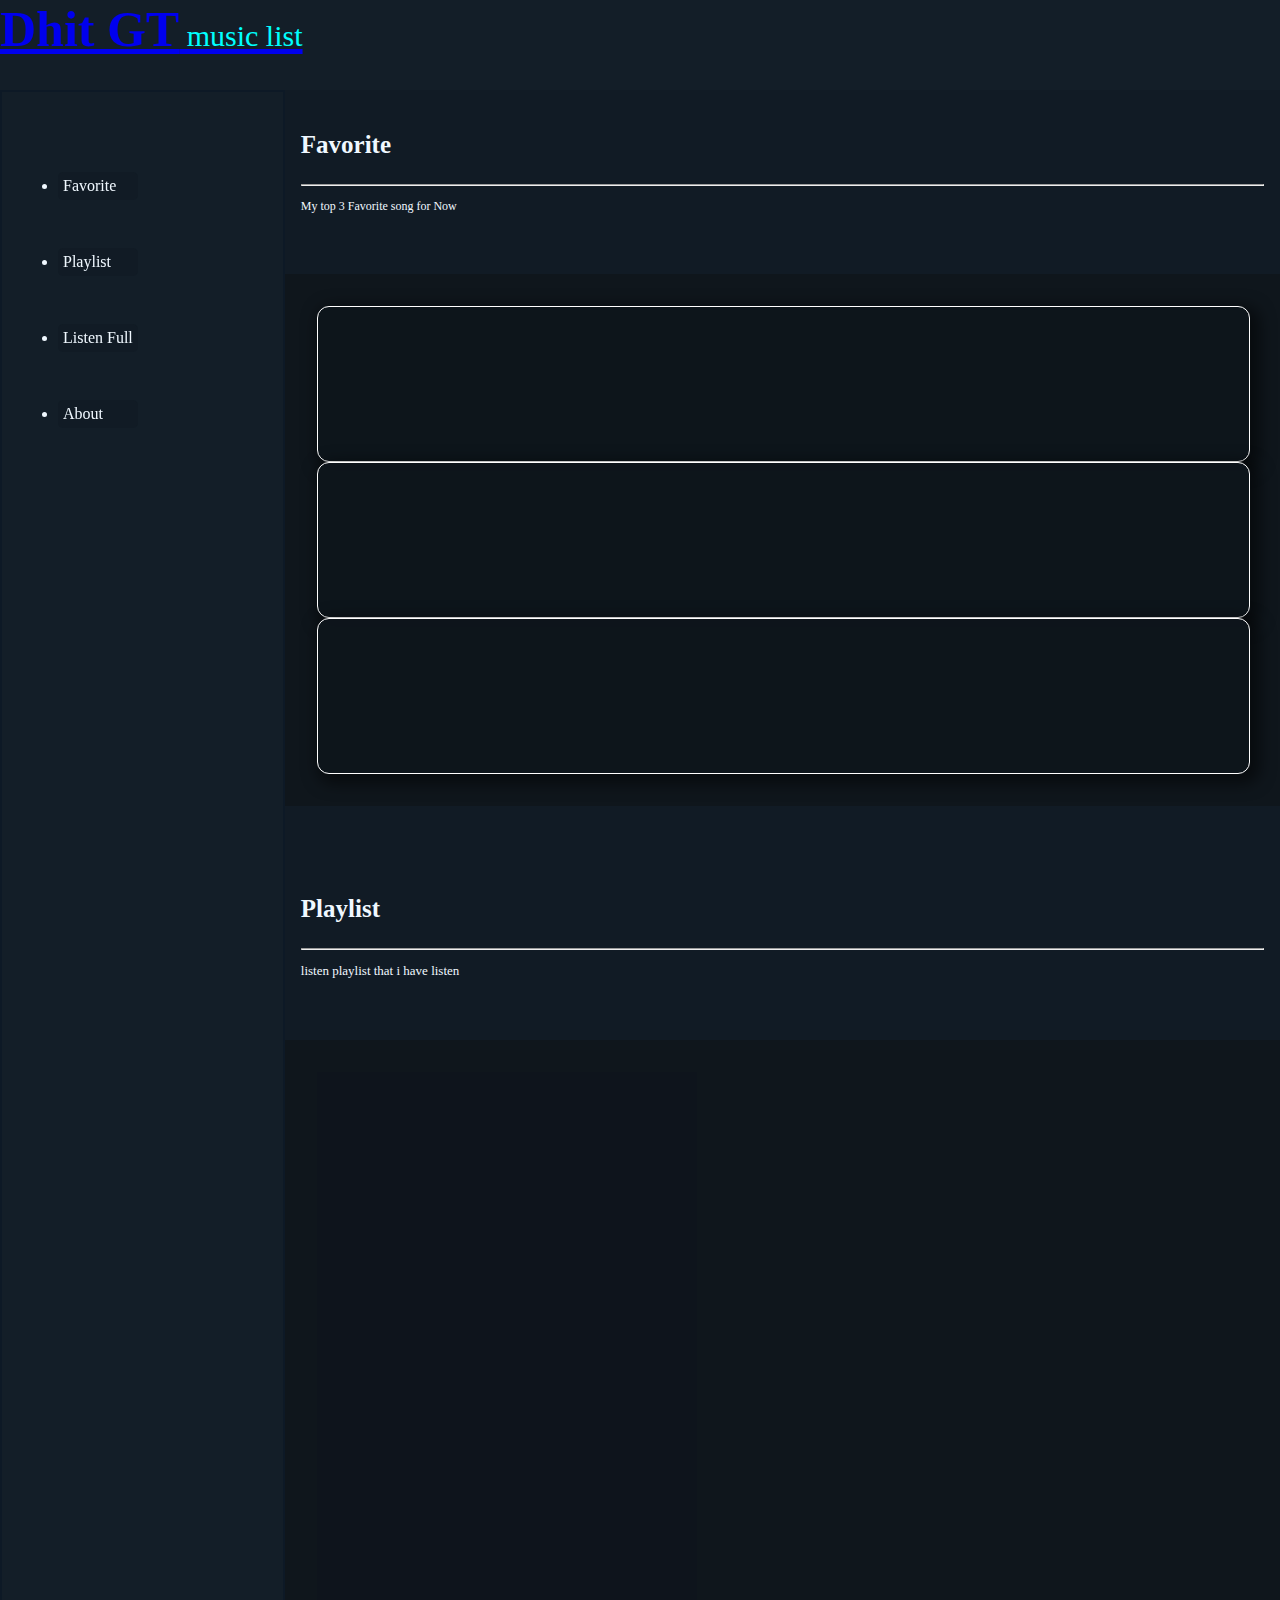
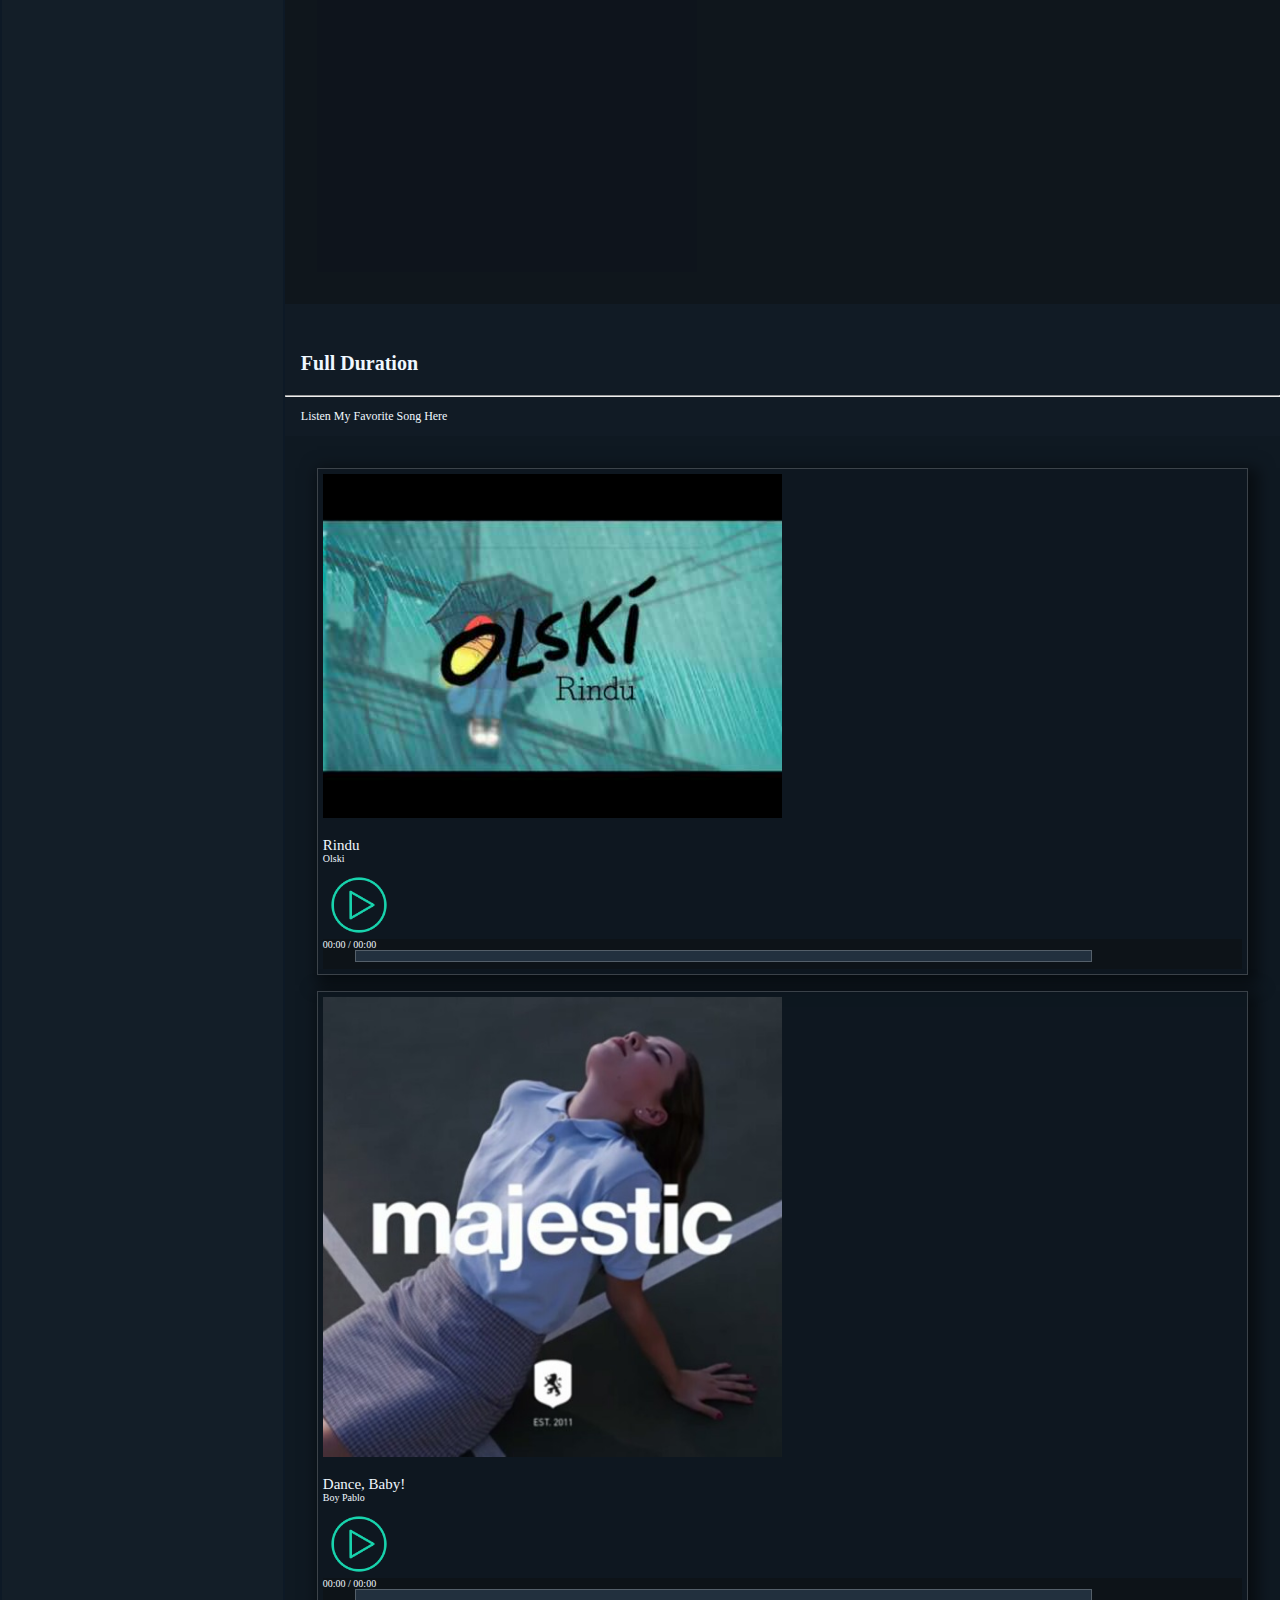
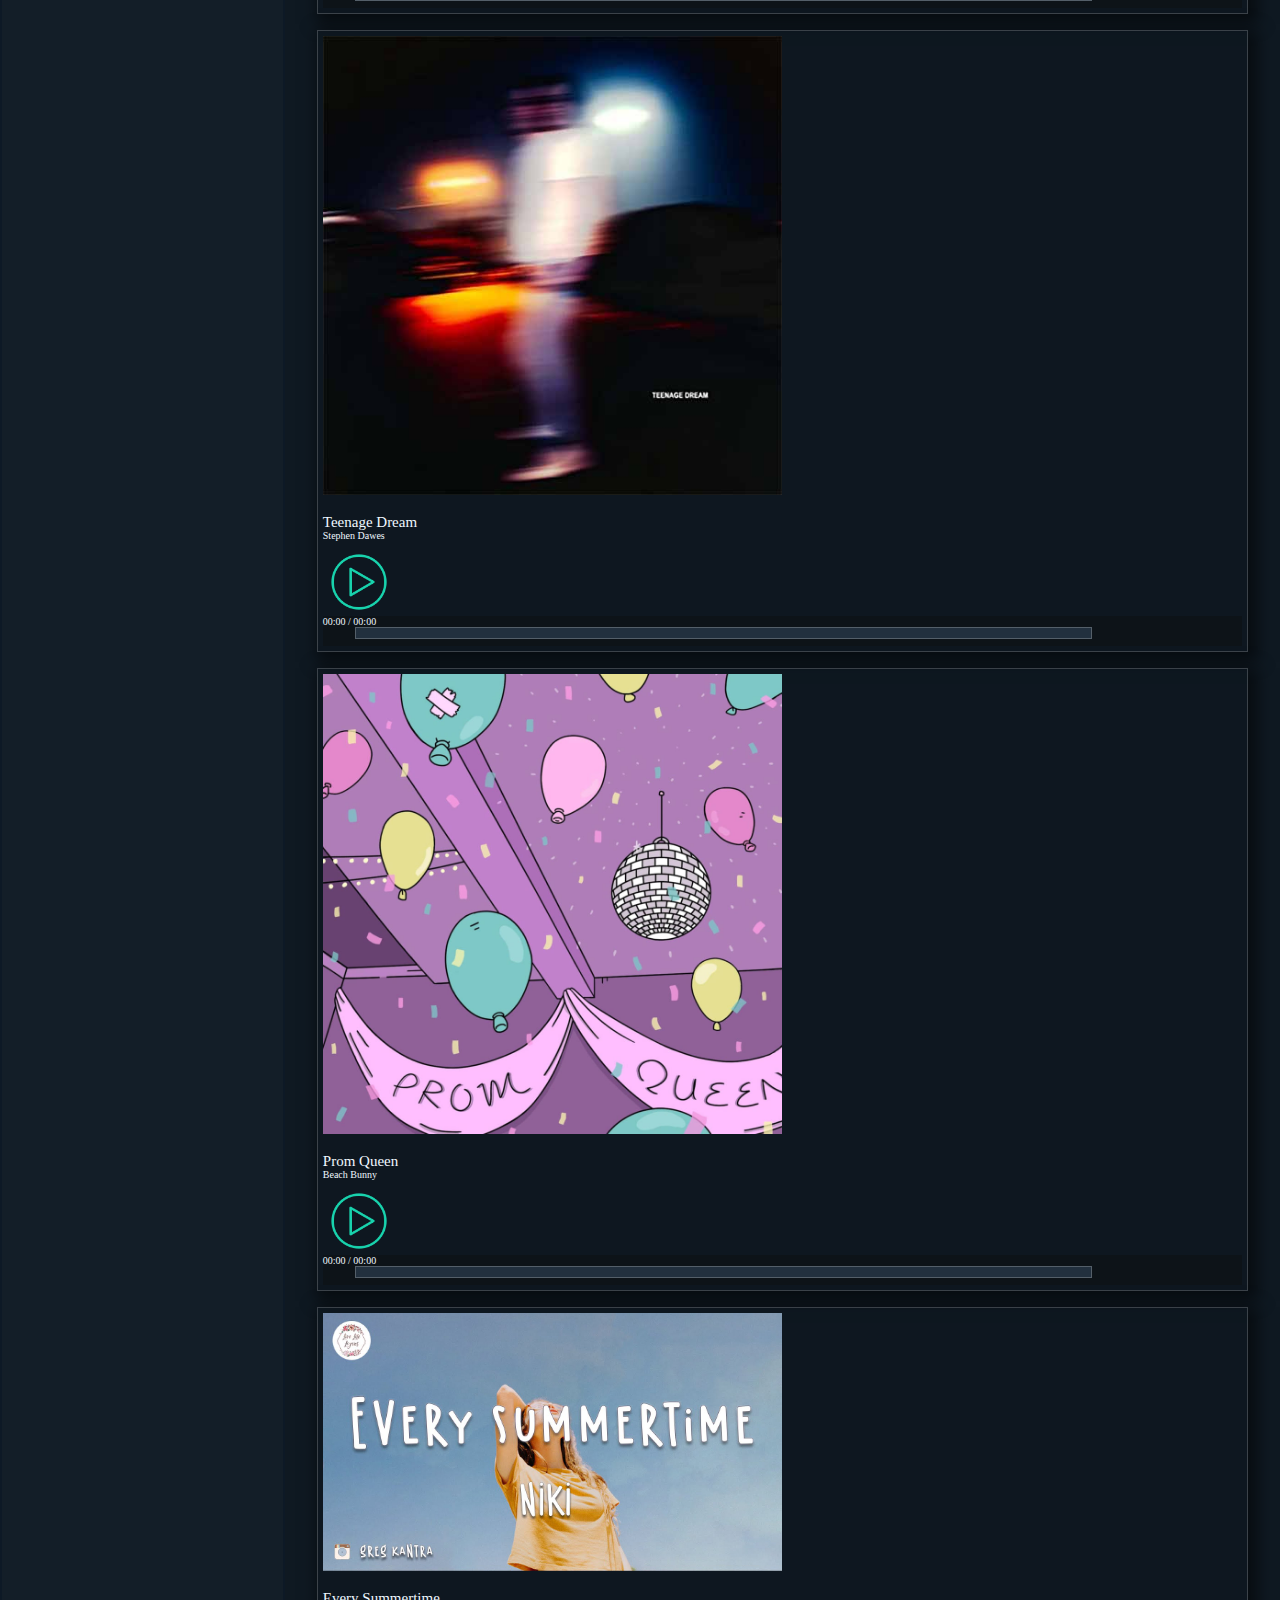
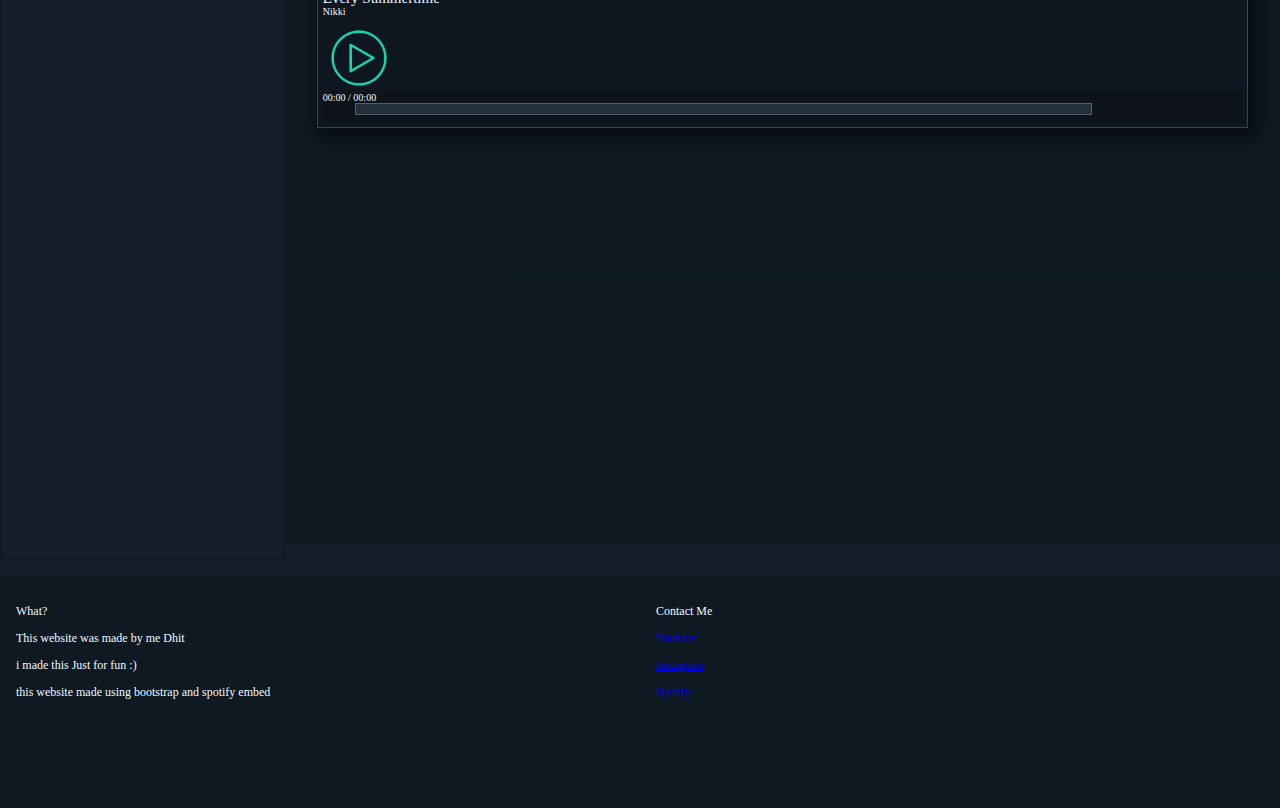
==== index.html @ 3ea166a2 "Add files via upload" ====
<!DOCTYPE html>
<html lang="en">

<head>
    <meta charset="UTF-8">
    <meta http-equiv="X-UA-Compatible" content="IE=edge">
    <meta name="viewport" content="width=device-width, initial-scale=1.0">
    <title>DhitGT-Music List</title>
    <link href="https://cdn.jsdelivr.net/npm/bootstrap@5.2.3/dist/css/bootstrap.min.css" rel="stylesheet"
        integrity="sha384-rbsA2VBKQhggwzxH7pPCaAqO46MgnOM80zW1RWuH61DGLwZJEdK2Kadq2F9CUG65" crossorigin="anonymous">
    <link rel="stylesheet" href="style.css">
</head>

<body>
    <!--navbar-->
    <div class="container-fluid">
        <nav class="navbar navbar-dark bg-transparent">
            <div class="container ">
                <a class="navbar-brand" href="#"><b>Dhit GT</b><span> music list</span></a>
            </div>
        </nav>
    </div>
    <!--navbar-->
    <div class="container">
        <div class="content">
            <!--Side-->

            <div class="card card-side overflow-hidden">
                <ul>
                    <li><a href="#home">Favorite</a></li>
                    <li><a href="#playlist">Playlist</a></li>
                    <li><a href="#listen">Listen Full</a></li>
                    <li><a href="#about">About</a></li>
                </ul>
            </div>
            <!--Side-->
            <!--Main content-->
            <section id="home"></section>
            <div class="card card-body">
                <div class="header-card">
                    <p><b>Favorite</b></p>
                    <hr>
                    <p style="font-size: 12px;">My top 3 Favorite song for Now</p>
                </div>
                <div class="fav card">
                    <div class="content-card d-flex">
                        <div class="row gy-5 gx-5 row-cols-md-2 row-cols-lg-3">
                            <div class="col-4">
                                <div class="fav-card-content card">
                                    <!-- <div class="cardText d-flex">
                                        <p>Judul Lagu</p>
                                        <img src="listen.png" width="45px">
                                        
                                    </div> -->
                                    <iframe style="border-radius:12px" src="https://open.spotify.com/embed/track/751srcHf5tUqcEa9pRCQwP?utm_source=generator" width="100%" height="352" frameBorder="0" allowfullscreen="" allow="autoplay; clipboard-write; encrypted-media; fullscreen; picture-in-picture" loading="lazy"></iframe>
                                </div>
                            </div>
                            <div class="col-4">
                                <div class="fav-card-content card">
                                    <!-- <div class="cardText d-flex">
                                        <p>Judul Lagu</p>
                                        <img src="listen.png" width="45px">
                                    </div> -->
                                    <iframe style="border-radius:12px" src="https://open.spotify.com/embed/track/5EV4bGHxVN0kHpcAFvgnTt?utm_source=generator" width="100%" height="152" frameBorder="0" allowfullscreen="" allow="autoplay; clipboard-write; encrypted-media; fullscreen; picture-in-picture" loading="lazy"></iframe>
                                </div>
                            </div>
                            <div class="col-4">
                                <div class="fav-card-content card">
                                    <!-- <div class="cardText d-flex">
                                        <p>Judul Lagu</p>
                                        <img src="listen.png" width="45px">
                                    </div> -->
                                    <iframe style="border-radius:12px" src="https://open.spotify.com/embed/track/7zxLkZbUxITHabPzGN8Xgc?utm_source=generator" width="100%" height="152" frameBorder="0" allowfullscreen="" allow="autoplay; clipboard-write; encrypted-media; fullscreen; picture-in-picture" loading="lazy"></iframe>
                                </div>
                                
                            </div>

                        </div>

                    </div>
                </div>
                <section id="playlist"></section>
                <div class="header-card">
                    <p><b>Playlist</b></p>
                    <hr>
                    <p style="font-size:13px ;">listen playlist that i have listen</p>
                </div>
                <div class="playlist card">
                    
                    <div class="content-card d-flex ">
                        <div class="row row-cols-4  gy-5 gx-5 row-cols-md-1 row-cols-lg-2 ">
                            <div class="col">
                                <div class="content-playlist-card card ">
                                    <iframe style="border-radius:12px" src="https://open.spotify.com/embed/playlist/37i9dQZF1DX2sUQwD7tbmL?utm_source=generator" width="100%" height="380" frameBorder="0" allowfullscreen="" allow="autoplay; clipboard-write; encrypted-media; fullscreen; picture-in-picture" loading="lazy"></iframe>
                                </div>
                            </div>
                            <div class="col">
                                <div class="content-playlist-card card ">
                                    <iframe style="border-radius:12px" src="https://open.spotify.com/embed/playlist/37i9dQZF1EQqkOPvHGajmW?utm_source=generator&theme=0" width="100%" height="380" frameBorder="0" allowfullscreen="" allow="autoplay; clipboard-write; encrypted-media; fullscreen; picture-in-picture" loading="lazy"></iframe>
                                </div>
                            </div>
                            <div class="col">
                                <div class="content-playlist-card card ">
                                    <iframe style="border-radius:12px" src="https://open.spotify.com/embed/playlist/37i9dQZF1EQncLwOalG3K7?utm_source=generator" width="100%" height="380" frameBorder="0" allowfullscreen="" allow="autoplay; clipboard-write; encrypted-media; fullscreen; picture-in-picture" loading="lazy"></iframe>
                                </div>
                            </div>
                            <div class="col">
                                <div class="content-playlist-card card ">
                                    <iframe style="border-radius:12px" src="https://open.spotify.com/embed/playlist/37i9dQZF1DWWY64wDtewQt?utm_source=generator" width="100%" height="380" frameBorder="0" allowfullscreen="" allow="autoplay; clipboard-write; encrypted-media; fullscreen; picture-in-picture" loading="lazy"></iframe>
                                </div> 
                            </div>
                            
                        </div>
                    </div>
                    <section id="listen"></section>
                </div>
                <p style="margin-left: 1rem; font-size: 20px;"><b>Full Duration</b></p>
                <hr>
                <p style="margin-left: 1rem; font-size: 12px;">Listen My Favorite Song Here</p>
                <div class="card music-card">
                    <div class="card music-card-content">
                        <div class="music-content-1 d-flex">
                            <div style="width: 50%; height: max-content; margin-right: 1rem;">
                                <img src="media/rinduimg.jpg" width="100%" alt="" style="margin-right:2rem ;">
                            </div>
                            <div class="d-flex"  style="width: 100%;">
                                <div class="d-block ">
                                    <p class="p1">Rindu</p>
                                    <p class="p2">Olski</p>
                                </div>
                                <button id="rindubtn" class="playbtn" onclick="Rindu()" on style=" margin-left: auto; background-color: rgba(255, 0, 0, 0); border: rgba(255, 255, 255, 0);">
                                    <img  class="rindubtn playbtn playbtn-img" src="media/playbtn.png" alt="">
                                </button>
                            </div>
                        </div>
                        <div class="music-content-2 d-flex">
                            <p id="timeline-rindu" style="font-size:10px ; margin-top: auto; margin-bottom: auto;">00:00 / 00:00 </p>
                            <div class="progress">
                                <div class="progress-bar progres-bar-rindu"></div>
                            </div>
                            
                        </div>
                    </div>
                    <div class="card music-card-content">
                        <div class="music-content-1 d-flex">
                            <div style="width: 50%; height: max-content; margin-right: 1rem;">
                                <img src="media/dancebaby.jpg" width="100%" alt="" style="margin-right:2rem ;">
                            </div>
                            <div class="d-flex"  style="width: 100%;">
                                <div class="d-block ">
                                    <p class="p1">Dance, Baby!</p>
                                    <p class="p2">Boy Pablo</p>
                                </div>
                                <button id="dancebtn" class="playbtn" onclick="Dance()" on style=" margin-left: auto; background-color: rgba(255, 0, 0, 0); border: rgba(255, 255, 255, 0);">
                                    <img  class="dancebtn playbtn playbtn-img" src="media/playbtn.png" alt="">
                                </button>
                            </div>
                        </div>

                        <div class="music-content-2 d-flex">
                            <p id="timeline " class="timeline-dance" style="font-size:10px ; margin-top: auto; margin-bottom: auto;">00:00 / 00:00</p>
                            <div class="progress">
                                <div class="progress-bar progres-bar-dance"></div>
                            </div>
                            
                        </div>
                    </div>
                    
                    <div class="card music-card-content">
                        <div class="music-content-1 d-flex">
                            <div style="width: 50%; height: max-content; margin-right: 1rem;">
                                <img src="media/teenagedream.jpg" width="100%" alt="" style="margin-right:2rem ;">
                            </div>
                            <div class="d-flex"  style="width: 100%;">
                                <div class="d-block ">
                                    <p class="p1">Teenage Dream</p>
                                    <p class="p2">Stephen Dawes</p>
                                </div>
                                <button id="teenbtn" class="playbtn" onclick="Teen()" on style=" margin-left: auto; background-color: rgba(255, 0, 0, 0); border: rgba(255, 255, 255, 0);">
                                    <img  class="teenbtn playbtn playbtn-img" src="media/playbtn.png" alt="">
                                </button>
                            </div>
                        </div>

                        <div class="music-content-2 d-flex">
                            <p id="timeline " class="timeline-teen" style="font-size:10px ; margin-top: auto; margin-bottom: auto;">00:00 / 00:00</p>
                            <div class="progress">
                                <div class="progress-bar progres-bar-teen"></div>
                            </div>
                            
                        </div>
                    </div>
                        
                    <div class="card music-card-content">
                        <div class="music-content-1 d-flex">
                            <div style="width: 50%; height: max-content; margin-right: 1rem;">
                                <img src="media/promqueen.jpg" width="100%" alt="" style="margin-right:2rem ;">
                            </div>
                            <div class="d-flex"  style="width: 100%;">
                                <div class="d-block ">
                                    <p class="p1">Prom Queen</p>
                                    <p class="p2">Beach Bunny</p>
                                </div>
                                <button id="prombtn" class="playbtn" onclick="Prom()" on style=" margin-left: auto; background-color: rgba(255, 0, 0, 0); border: rgba(255, 255, 255, 0);">
                                    <img  class="prombtn playbtn playbtn-img" src="media/playbtn.png" alt="">
                                </button>
                            </div>
                        </div>

                        <div class="music-content-2 d-flex">
                            <p id="timeline " class="timeline-prom" style="font-size:10px ; margin-top: auto; margin-bottom: auto;">00:00 / 00:00</p>
                            <div class="progress">
                                <div class="progress-bar progres-bar-prom"></div>
                            </div>
                            
                        </div>
                    </div>
                    
                    <div class="card music-card-content">
                        <div class="music-content-1 d-flex">
                            <div style="width: 50%; height: max-content; margin-right: 1rem;">
                                <img src="media/every.jpg" width="100%" alt="" style="margin-right:2rem ;">
                            </div>
                            <div class="d-flex"  style="width: 100%;">
                                <div class="d-block ">
                                    <p class="p1">Every Summertime</p>
                                    <p class="p2">Nikki</p>
                                </div>
                                <button id="everybtn" class="playbtn" onclick="Every()" on style=" margin-left: auto; background-color: rgba(255, 0, 0, 0); border: rgba(255, 255, 255, 0);">
                                    <img  class="everybtn playbtn playbtn-img" src="media/playbtn.png" alt="">
                                </button>
                            </div>
                        </div>

                        <div class="music-content-2 d-flex">
                            <p id="timeline " class="timeline-every" style="font-size:10px ; margin-top: auto; margin-bottom: auto;">00:00 / 00:00</p>
                            <div class="progress">
                                <div class="progress-bar progres-bar-every"></div>
                            </div>
                            
                        </div>
                    </div>
                    
                </div>
            </div>
            <!--Main content-->

            <!--Footer-->
        </div>
        <!--Footer-->
        <div class="d-flex footers">
            <div class="card footers-content">
                <p>What?</p>
                <p>This website was made by me Dhit</p>
                <p>i made this Just for fun :)</p>
                <p>this website made using bootstrap and spotify embed</p>
            </div>
            <div class="card footers-content">
                <p>Contact Me</p>
                <div class="d-block">
                    <p><a href="https://www.youtube.com/channel/UCZQAFEmOV_Wtuq6QjIAV_mA">Youtube</a></p>
                    <p><a href="https://www.instagram.com/d.dheepy/">Instagram</a></p>
                    <p><a
                            href="https://open.spotify.com/user/31hhyht47qe2gnjo4zmcjgeewlte?si=bc6562dc57d84c95">Spotify</a>
                    </p>
                </div>
            </div>
        </div>
        <section id="about"></section>
    </div>
    <script src="index.js"></script>
    <script src="https://cdn.jsdelivr.net/npm/bootstrap@5.2.3/dist/js/bootstrap.bundle.min.js"
        integrity="sha384-kenU1KFdBIe4zVF0s0G1M5b4hcpxyD9F7jL+jjXkk+Q2h455rYXK/7HAuoJl+0I4"
        crossorigin="anonymous"></script>
</body>

</html>
---- style.css ----
body{
    padding: 0;
    margin: 0;
    background-color: #131e28;
}

.navbar{
    margin-bottom: 2rem;
}

.navbar-brand{
    font-size: 50px;
}

.navbar-brand span{
    font-size: 30px; 
    color: cyan;
}

.content{
    display: flex;
}

.card{
    overflow: hidden;
    color: aliceblue;
    background-color: #0e151c3f;
}

.card-side{
    padding-bottom: 16rem;
    width: 20%;
    padding: 1rem;
    background-color: #131e2800;
    border: #0d1926 solid 2px;
}

.card-side ul{
    position: fixed;
    display: block;
}

.card-side li {
    border-radius: 5px;
    margin-top:3rem ;
    padding:5px ;
    background-color: #0e151c3f;
    text-decoration: none;
    text-align: start;
}

.card-side a{
    color: aliceblue;
    text-decoration: none;
}

.card-body{
    display: block;
    background-color: #0e151c3f;
    margin: 0;
    padding: 0;
    margin-bottom: 1rem;
    width: 80%;
    height: fit-content;
}

.header-card{
    margin-bottom: 2rem;
    height: 20%;
    font-size: 25px;
    padding: 1rem;
    padding-left: 1rem;
}

.fav{
    background-color: #0f161c;
    height: max-content;
    padding: 2rem;
    margin-bottom: 3rem;
}

.fav-card-content{
    border: solid 1px white;
    border-radius: 12px;
    box-shadow: 5px 5px 15px 5px rgba(0, 0, 0, 0.5);
    background-color: #0e151cf0;
    width: 100%;
    height: 154px;
    background-size: cover;
}

.cardText{
    font-size: 20px;
    justify-content: space-between;
    padding: 5px;
    position: absolute;
    bottom: 0;
    height: max-content;
    width: 100%;
    background-color: #0e151c97;
}

.playlist{
    background-color: #0f161c;
    height: fit-content;
    padding: 2rem;
    margin-bottom: 3rem;
}

.content-card{
    height: max-content;
}
.content-playlist-card{
    background-color: #0e151cc8;
    width:380px;
    height: 200px;
    overflow: hidden;
    padding: 0rem;
    border-radius:0rem ;

}

.footers{
    margin-top: 1rem;
    width: 100%;

    background-color: #0e151c3f;
    display: flex;
    justify-content: space-evenly;
}

.footers-content{
    height: 200px;
    font-size: 12px;
    width: 100%;
    padding: 1rem;
}

.music-card{
    padding: 1rem;
    padding-bottom: 25rem;
}

.music-card-content{
    margin: 1rem;
    padding: 5px;
    border: rgba(255, 255, 255, 0.192) 1px solid;
    box-shadow: 5px 5px 15px 5px rgba(0, 0, 0, 0.5);
}


.music-content-1{
    width: 100%;
    height: max-content;
}

.music-content-1 .p1 {
    font-size: 15px;
}

.music-content-1 .p2{
    font-size: 10px;
    margin-top: -1rem;
}

.music-content-2{
    width: 100%;
    height: 30px;
    background-color: #0d1318;
}

.progress{
    border: rgba(255, 255, 255, 0.228) 1px solid;
    margin-left: 2rem;
    margin-top: auto;
    margin-bottom: auto;
    width: 80%;
    height: 10px;
    border-radius: 0;
    background-color: #22303e;
}

.progress-bar{
    width: 0%;
    border-radius: 2rem;
}

#timeline{
    width: 50px;
}

.playbtn{
    margin-right: 3rem;
    width: 60px;
    height: 60px;
}

@media screen and (max-width: 768px) {
    
    .navbar-brand{
        font-size: 25px;
    }

    .navbar-brand span{
        font-size: 15px; 
        color: cyan;
    }

    .content{
        padding-top: 0;
        display: block;
        box-shadow: 5px 5px 15px 5px rgba(0, 0, 0, 0.5);
    }
    .card-side{
        width: 0%;
        top: -100rem;
        left: -100rem;
    }

    .card-side ul{
        position: unset;
    }
    .card-body{
        margin-top: -60rem;
        width: 100%;
    }

    .content-card{
        width: max-content;
    }

    .fav{
        overflow: scroll;
    }

    .fav-card-content{
        
        display: flex;
        font-size: 10px;
        margin-right: 2rem;
        border-radius: 12px;
        width: 200px;
    }

    .playlist{
        padding: 1rem;
        overflow: scroll;
    }

    .content-playlist-card{
        height: 200px;
        width: 300px;
        border-radius: 5px;
    }

    .content-playlist-card iframe{
        width: 100%;
    }

    .gapp{
        gap: 1rem;
    }

    .playbtn{
        width: 30px;
        height: 30px;
        margin-right: 0;
        margin-left: 0rem;
    }

    .playbtn-img{
        margin-left: -5px;
    }

    .footers-content{
        font-size: 8px;
    }
}
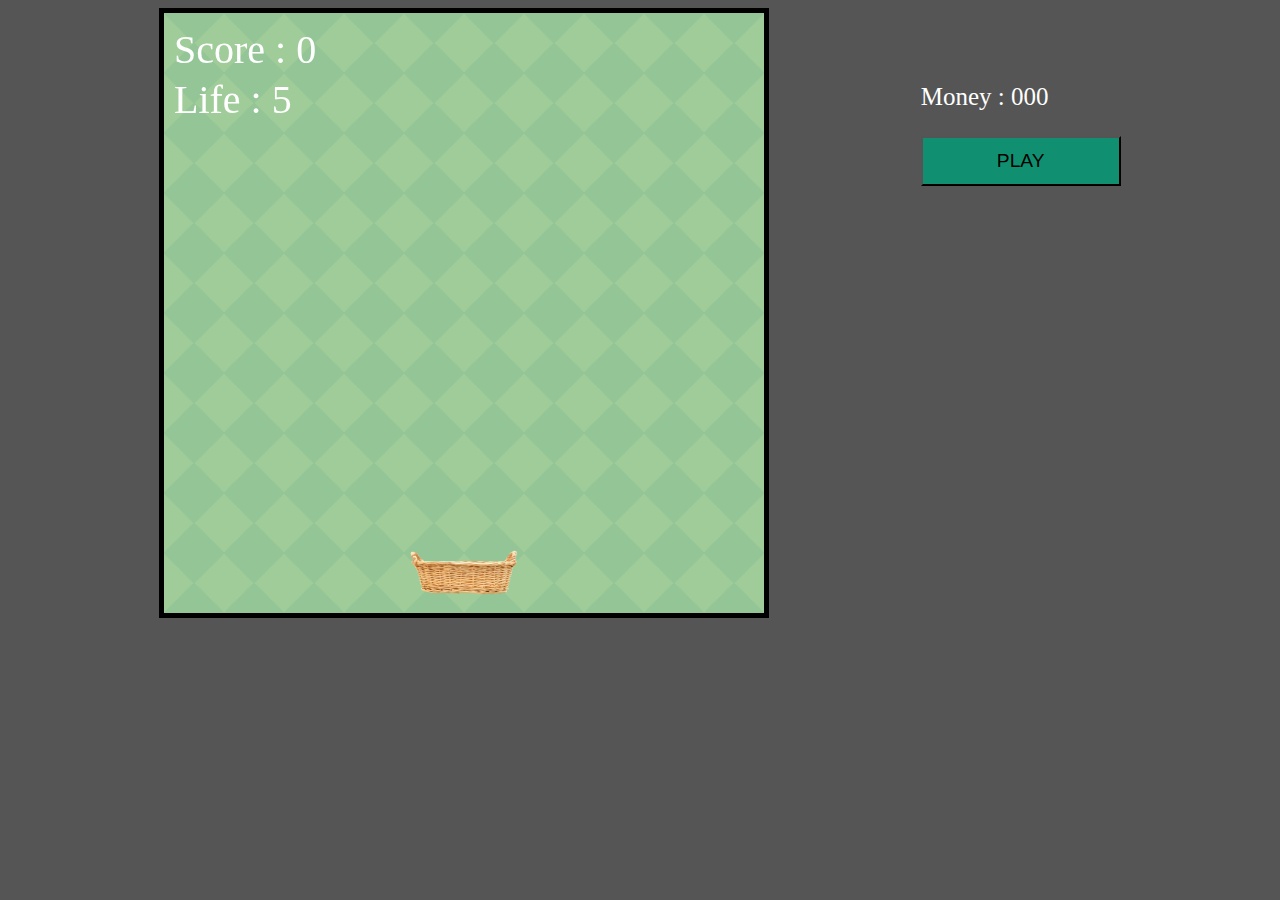
==== commit 38752368: "Add files via upload" ====
--- a/index.html
+++ b/index.html
@@ -1,277 +1,21 @@
 <!DOCTYPE html>
 <html lang="en">
-
 <head>
     <meta charset="UTF-8">
     <meta http-equiv="X-UA-Compatible" content="IE=edge">
     <meta name="viewport" content="width=device-width, initial-scale=1.0">
-    <title>DhitGT-Music List</title>
-    <link href="https://cdn.jsdelivr.net/npm/bootstrap@5.2.3/dist/css/bootstrap.min.css" rel="stylesheet"
-        integrity="sha384-rbsA2VBKQhggwzxH7pPCaAqO46MgnOM80zW1RWuH61DGLwZJEdK2Kadq2F9CUG65" crossorigin="anonymous">
-    <link rel="stylesheet" href="style.css">
+    <title>Template</title>
 </head>
-
-<body>
-    <!--navbar-->
-    <div class="container-fluid">
-        <nav class="navbar navbar-dark bg-transparent">
-            <div class="container ">
-                <a class="navbar-brand" href="#"><b>Dhit GT</b><span> music list</span></a>
-            </div>
-        </nav>
+<body style="background-color: #555555;">
+    <div style="display: flex; justify-content: space-evenly;">
+        <canvas style="border: 5px solid black;" id="myc"></canvas>
+        <div class="outcanvas" style="padding-top: 50px;">
+            <p  style="font-size: 25px; color:white;">Money : <span id="money">000</span></p>
+            <button id="playbtn" style="width: 200px; height:50px; background-color: #109070; font-size: larger;"><span id="playtit">PLAY</span></button>
+        </div>
     </div>
-    <!--navbar-->
-    <div class="container">
-        <div class="content">
-            <!--Side-->
-
-            <div class="card card-side overflow-hidden">
-                <ul>
-                    <li><a href="#home">Favorite</a></li>
-                    <li><a href="#playlist">Playlist</a></li>
-                    <li><a href="#listen">Listen Full</a></li>
-                    <li><a href="#about">About</a></li>
-                </ul>
-            </div>
-            <!--Side-->
-            <!--Main content-->
-            <section id="home"></section>
-            <div class="card card-body">
-                <div class="header-card">
-                    <p><b>Favorite</b></p>
-                    <hr>
-                    <p style="font-size: 12px;">My top 3 Favorite song for Now</p>
-                </div>
-                <div class="fav card">
-                    <div class="content-card d-flex">
-                        <div class="row gy-5 gx-5 row-cols-md-2 row-cols-lg-3">
-                            <div class="col-4">
-                                <div class="fav-card-content card">
-                                    <!-- <div class="cardText d-flex">
-                                        <p>Judul Lagu</p>
-                                        <img src="listen.png" width="45px">
-                                        
-                                    </div> -->
-                                    <iframe style="border-radius:12px" src="https://open.spotify.com/embed/track/751srcHf5tUqcEa9pRCQwP?utm_source=generator" width="100%" height="352" frameBorder="0" allowfullscreen="" allow="autoplay; clipboard-write; encrypted-media; fullscreen; picture-in-picture" loading="lazy"></iframe>
-                                </div>
-                            </div>
-                            <div class="col-4">
-                                <div class="fav-card-content card">
-                                    <!-- <div class="cardText d-flex">
-                                        <p>Judul Lagu</p>
-                                        <img src="listen.png" width="45px">
-                                    </div> -->
-                                    <iframe style="border-radius:12px" src="https://open.spotify.com/embed/track/5EV4bGHxVN0kHpcAFvgnTt?utm_source=generator" width="100%" height="152" frameBorder="0" allowfullscreen="" allow="autoplay; clipboard-write; encrypted-media; fullscreen; picture-in-picture" loading="lazy"></iframe>
-                                </div>
-                            </div>
-                            <div class="col-4">
-                                <div class="fav-card-content card">
-                                    <!-- <div class="cardText d-flex">
-                                        <p>Judul Lagu</p>
-                                        <img src="listen.png" width="45px">
-                                    </div> -->
-                                    <iframe style="border-radius:12px" src="https://open.spotify.com/embed/track/7zxLkZbUxITHabPzGN8Xgc?utm_source=generator" width="100%" height="152" frameBorder="0" allowfullscreen="" allow="autoplay; clipboard-write; encrypted-media; fullscreen; picture-in-picture" loading="lazy"></iframe>
-                                </div>
-                                
-                            </div>
-
-                        </div>
-
-                    </div>
-                </div>
-                <section id="playlist"></section>
-                <div class="header-card">
-                    <p><b>Playlist</b></p>
-                    <hr>
-                    <p style="font-size:13px ;">listen playlist that i have listen</p>
-                </div>
-                <div class="playlist card">
-                    
-                    <div class="content-card d-flex ">
-                        <div class="row row-cols-4  gy-5 gx-5 row-cols-md-1 row-cols-lg-2 ">
-                            <div class="col">
-                                <div class="content-playlist-card card ">
-                                    <iframe style="border-radius:12px" src="https://open.spotify.com/embed/playlist/37i9dQZF1DX2sUQwD7tbmL?utm_source=generator" width="100%" height="380" frameBorder="0" allowfullscreen="" allow="autoplay; clipboard-write; encrypted-media; fullscreen; picture-in-picture" loading="lazy"></iframe>
-                                </div>
-                            </div>
-                            <div class="col">
-                                <div class="content-playlist-card card ">
-                                    <iframe style="border-radius:12px" src="https://open.spotify.com/embed/playlist/37i9dQZF1EQqkOPvHGajmW?utm_source=generator&theme=0" width="100%" height="380" frameBorder="0" allowfullscreen="" allow="autoplay; clipboard-write; encrypted-media; fullscreen; picture-in-picture" loading="lazy"></iframe>
-                                </div>
-                            </div>
-                            <div class="col">
-                                <div class="content-playlist-card card ">
-                                    <iframe style="border-radius:12px" src="https://open.spotify.com/embed/playlist/37i9dQZF1EQncLwOalG3K7?utm_source=generator" width="100%" height="380" frameBorder="0" allowfullscreen="" allow="autoplay; clipboard-write; encrypted-media; fullscreen; picture-in-picture" loading="lazy"></iframe>
-                                </div>
-                            </div>
-                            <div class="col">
-                                <div class="content-playlist-card card ">
-                                    <iframe style="border-radius:12px" src="https://open.spotify.com/embed/playlist/37i9dQZF1DWWY64wDtewQt?utm_source=generator" width="100%" height="380" frameBorder="0" allowfullscreen="" allow="autoplay; clipboard-write; encrypted-media; fullscreen; picture-in-picture" loading="lazy"></iframe>
-                                </div> 
-                            </div>
-                            
-                        </div>
-                    </div>
-                    <section id="listen"></section>
-                </div>
-                <p style="margin-left: 1rem; font-size: 20px;"><b>Full Duration</b></p>
-                <hr>
-                <p style="margin-left: 1rem; font-size: 12px;">Listen My Favorite Song Here</p>
-                <div class="card music-card">
-                    <div class="card music-card-content">
-                        <div class="music-content-1 d-flex">
-                            <div style="width: 50%; height: max-content; margin-right: 1rem;">
-                                <img src="media/rinduimg.jpg" width="100%" alt="" style="margin-right:2rem ;">
-                            </div>
-                            <div class="d-flex"  style="width: 100%;">
-                                <div class="d-block ">
-                                    <p class="p1">Rindu</p>
-                                    <p class="p2">Olski</p>
-                                </div>
-                                <button id="rindubtn" class="playbtn" onclick="Rindu()" on style=" margin-left: auto; background-color: rgba(255, 0, 0, 0); border: rgba(255, 255, 255, 0);">
-                                    <img  class="rindubtn playbtn playbtn-img" src="media/playbtn.png" alt="">
-                                </button>
-                            </div>
-                        </div>
-                        <div class="music-content-2 d-flex">
-                            <p id="timeline-rindu" style="font-size:10px ; margin-top: auto; margin-bottom: auto;">00:00 / 00:00 </p>
-                            <div class="progress">
-                                <div class="progress-bar progres-bar-rindu"></div>
-                            </div>
-                            
-                        </div>
-                    </div>
-                    <div class="card music-card-content">
-                        <div class="music-content-1 d-flex">
-                            <div style="width: 50%; height: max-content; margin-right: 1rem;">
-                                <img src="media/dancebaby.jpg" width="100%" alt="" style="margin-right:2rem ;">
-                            </div>
-                            <div class="d-flex"  style="width: 100%;">
-                                <div class="d-block ">
-                                    <p class="p1">Dance, Baby!</p>
-                                    <p class="p2">Boy Pablo</p>
-                                </div>
-                                <button id="dancebtn" class="playbtn" onclick="Dance()" on style=" margin-left: auto; background-color: rgba(255, 0, 0, 0); border: rgba(255, 255, 255, 0);">
-                                    <img  class="dancebtn playbtn playbtn-img" src="media/playbtn.png" alt="">
-                                </button>
-                            </div>
-                        </div>
-
-                        <div class="music-content-2 d-flex">
-                            <p id="timeline " class="timeline-dance" style="font-size:10px ; margin-top: auto; margin-bottom: auto;">00:00 / 00:00</p>
-                            <div class="progress">
-                                <div class="progress-bar progres-bar-dance"></div>
-                            </div>
-                            
-                        </div>
-                    </div>
-                    
-                    <div class="card music-card-content">
-                        <div class="music-content-1 d-flex">
-                            <div style="width: 50%; height: max-content; margin-right: 1rem;">
-                                <img src="media/teenagedream.jpg" width="100%" alt="" style="margin-right:2rem ;">
-                            </div>
-                            <div class="d-flex"  style="width: 100%;">
-                                <div class="d-block ">
-                                    <p class="p1">Teenage Dream</p>
-                                    <p class="p2">Stephen Dawes</p>
-                                </div>
-                                <button id="teenbtn" class="playbtn" onclick="Teen()" on style=" margin-left: auto; background-color: rgba(255, 0, 0, 0); border: rgba(255, 255, 255, 0);">
-                                    <img  class="teenbtn playbtn playbtn-img" src="media/playbtn.png" alt="">
-                                </button>
-                            </div>
-                        </div>
-
-                        <div class="music-content-2 d-flex">
-                            <p id="timeline " class="timeline-teen" style="font-size:10px ; margin-top: auto; margin-bottom: auto;">00:00 / 00:00</p>
-                            <div class="progress">
-                                <div class="progress-bar progres-bar-teen"></div>
-                            </div>
-                            
-                        </div>
-                    </div>
-                        
-                    <div class="card music-card-content">
-                        <div class="music-content-1 d-flex">
-                            <div style="width: 50%; height: max-content; margin-right: 1rem;">
-                                <img src="media/promqueen.jpg" width="100%" alt="" style="margin-right:2rem ;">
-                            </div>
-                            <div class="d-flex"  style="width: 100%;">
-                                <div class="d-block ">
-                                    <p class="p1">Prom Queen</p>
-                                    <p class="p2">Beach Bunny</p>
-                                </div>
-                                <button id="prombtn" class="playbtn" onclick="Prom()" on style=" margin-left: auto; background-color: rgba(255, 0, 0, 0); border: rgba(255, 255, 255, 0);">
-                                    <img  class="prombtn playbtn playbtn-img" src="media/playbtn.png" alt="">
-                                </button>
-                            </div>
-                        </div>
-
-                        <div class="music-content-2 d-flex">
-                            <p id="timeline " class="timeline-prom" style="font-size:10px ; margin-top: auto; margin-bottom: auto;">00:00 / 00:00</p>
-                            <div class="progress">
-                                <div class="progress-bar progres-bar-prom"></div>
-                            </div>
-                            
-                        </div>
-                    </div>
-                    
-                    <div class="card music-card-content">
-                        <div class="music-content-1 d-flex">
-                            <div style="width: 50%; height: max-content; margin-right: 1rem;">
-                                <img src="media/every.jpg" width="100%" alt="" style="margin-right:2rem ;">
-                            </div>
-                            <div class="d-flex"  style="width: 100%;">
-                                <div class="d-block ">
-                                    <p class="p1">Every Summertime</p>
-                                    <p class="p2">Nikki</p>
-                                </div>
-                                <button id="everybtn" class="playbtn" onclick="Every()" on style=" margin-left: auto; background-color: rgba(255, 0, 0, 0); border: rgba(255, 255, 255, 0);">
-                                    <img  class="everybtn playbtn playbtn-img" src="media/playbtn.png" alt="">
-                                </button>
-                            </div>
-                        </div>
-
-                        <div class="music-content-2 d-flex">
-                            <p id="timeline " class="timeline-every" style="font-size:10px ; margin-top: auto; margin-bottom: auto;">00:00 / 00:00</p>
-                            <div class="progress">
-                                <div class="progress-bar progres-bar-every"></div>
-                            </div>
-                            
-                        </div>
-                    </div>
-                    
-                </div>
-            </div>
-            <!--Main content-->
-
-            <!--Footer-->
-        </div>
-        <!--Footer-->
-        <div class="d-flex footers">
-            <div class="card footers-content">
-                <p>What?</p>
-                <p>This website was made by me Dhit</p>
-                <p>i made this Just for fun :)</p>
-                <p>this website made using bootstrap and spotify embed</p>
-            </div>
-            <div class="card footers-content">
-                <p>Contact Me</p>
-                <div class="d-block">
-                    <p><a href="https://www.youtube.com/channel/UCZQAFEmOV_Wtuq6QjIAV_mA">Youtube</a></p>
-                    <p><a href="https://www.instagram.com/d.dheepy/">Instagram</a></p>
-                    <p><a
-                            href="https://open.spotify.com/user/31hhyht47qe2gnjo4zmcjgeewlte?si=bc6562dc57d84c95">Spotify</a>
-                    </p>
-                </div>
-            </div>
-        </div>
-        <section id="about"></section>
-    </div>
+    <script src="class.js"></script>
+    <script src="coockie.js"></script>
     <script src="index.js"></script>
-    <script src="https://cdn.jsdelivr.net/npm/bootstrap@5.2.3/dist/js/bootstrap.bundle.min.js"
-        integrity="sha384-kenU1KFdBIe4zVF0s0G1M5b4hcpxyD9F7jL+jjXkk+Q2h455rYXK/7HAuoJl+0I4"
-        crossorigin="anonymous"></script>
 </body>
-
 </html>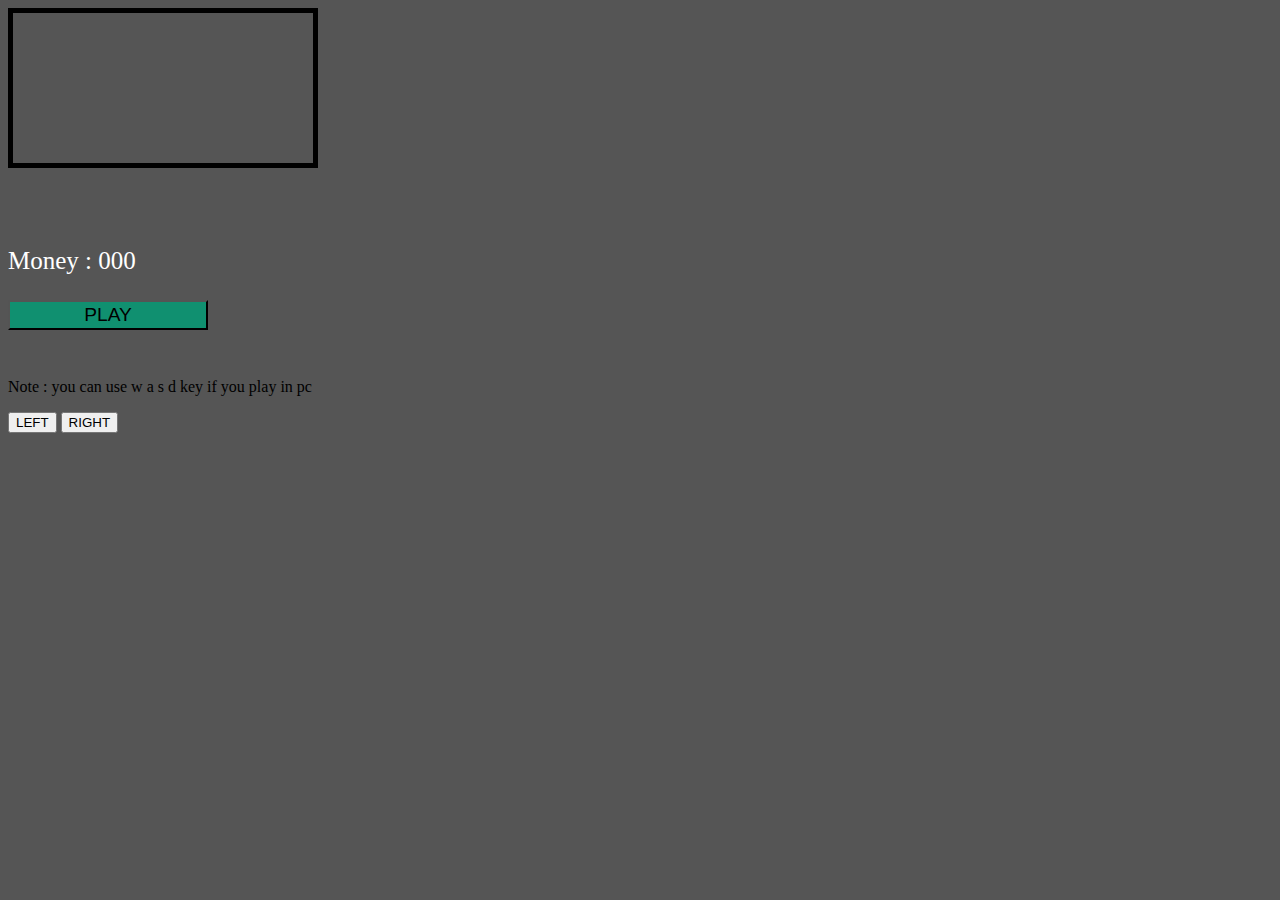
==== commit ef7e6ba9: "Update index.html" ====
--- a/index.html
+++ b/index.html
@@ -4,18 +4,26 @@
     <meta charset="UTF-8">
     <meta http-equiv="X-UA-Compatible" content="IE=edge">
     <meta name="viewport" content="width=device-width, initial-scale=1.0">
-    <title>Template</title>
+    <title>Catch The Egg</title>
 </head>
 <body style="background-color: #555555;">
-    <div style="display: flex; justify-content: space-evenly;">
+    <div class="wrap" style=" justify-content: space-evenly;">
         <canvas style="border: 5px solid black;" id="myc"></canvas>
         <div class="outcanvas" style="padding-top: 50px;">
             <p  style="font-size: 25px; color:white;">Money : <span id="money">000</span></p>
-            <button id="playbtn" style="width: 200px; height:50px; background-color: #109070; font-size: larger;"><span id="playtit">PLAY</span></button>
+            <button id="playbtn" style="width: 200px; height:30px; margin-bottom: 2rem; background-color: #109070; font-size: larger;"><span id="playtit">PLAY</span></button>
+            <div class="note">
+                <p>Note : you can use w a s d key if you play in pc</p>
+            </div>
+            <div class="controlbtn ">
+                <button class="btn btnleft">LEFT</button>
+                <button class="btn btnright">RIGHT</button>
+            </div>
         </div>
     </div>
+    <link rel="stylesheet" href="style.css">
     <script src="class.js"></script>
     <script src="coockie.js"></script>
     <script src="index.js"></script>
 </body>
-</html>+</html>
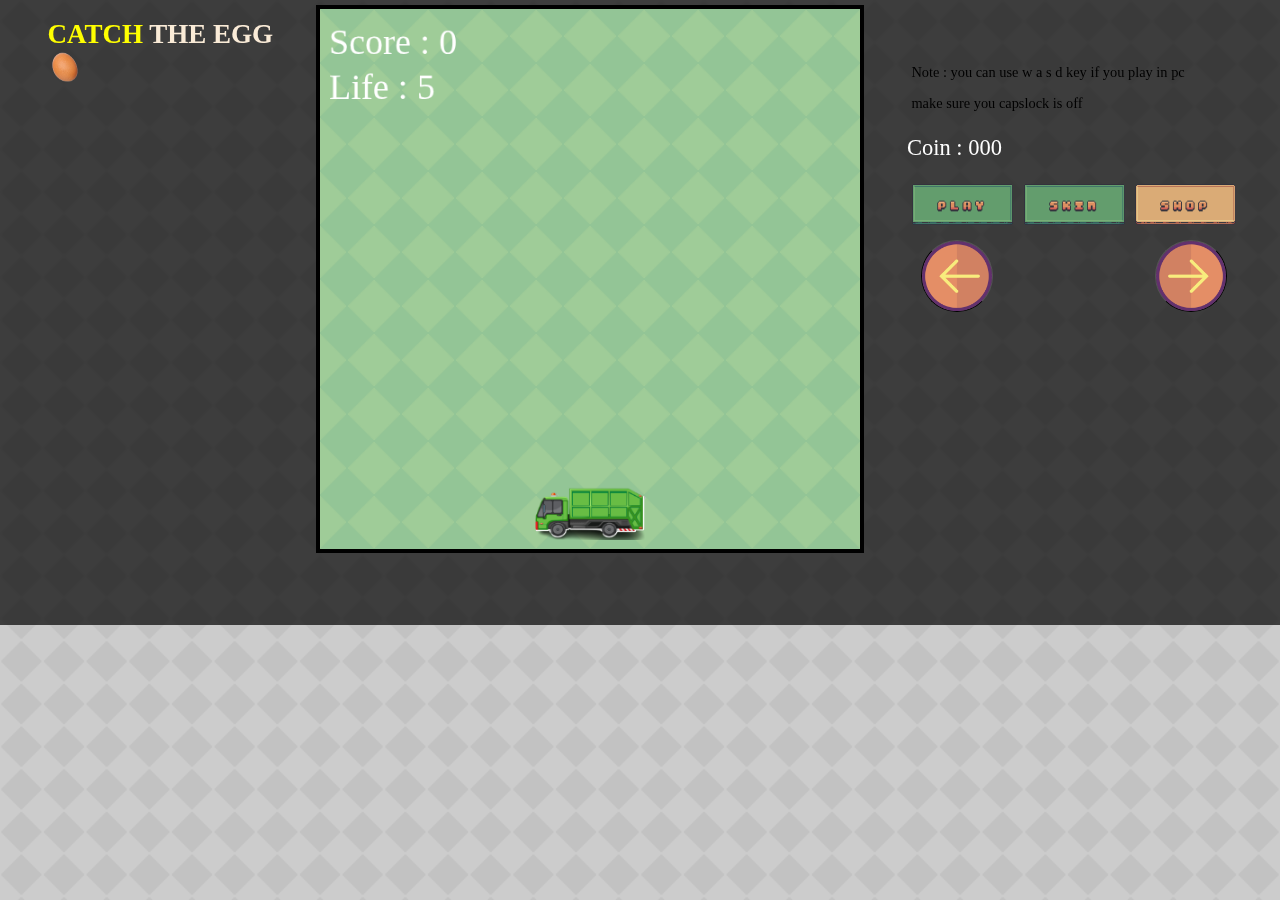
==== commit 55afaba3: "Add files via upload" ====
--- a/index.html
+++ b/index.html
@@ -1,23 +1,38 @@
 <!DOCTYPE html>
 <html lang="en">
+
 <head>
     <meta charset="UTF-8">
     <meta http-equiv="X-UA-Compatible" content="IE=edge">
     <meta name="viewport" content="width=device-width, initial-scale=1.0">
-    <title>Catch The Egg</title>
+    <title>CATCH THE EGG</title>
 </head>
+
 <body style="background-color: #555555;">
-    <div class="wrap" style=" justify-content: space-evenly;">
+    <div class="wrap" style=" justify-content: space-evenly; ">
+        <div class="titlegame" style=" justify-content: center; margin-bottom: 1rem; margin-top: 1rem;">
+            <h4 style=" margin-top: auto; margin-bottom: auto; font-size: 30px; color: antiquewhite;"><span
+                    style="color:yellow;">CATCH</span> THE EGG </h4>
+            <img src="media/egg.png" width="40px" height="40px">
+        </div>
         <canvas style="border: 5px solid black;" id="myc"></canvas>
         <div class="outcanvas" style="padding-top: 50px;">
-            <p  style="font-size: 25px; color:white;">Money : <span id="money">000</span></p>
-            <button id="playbtn" style="width: 200px; height:30px; margin-bottom: 2rem; background-color: #109070; font-size: larger;"><span id="playtit">PLAY</span></button>
-            <div class="note">
-                <p>Note : you can use w a s d key if you play in pc</p>
+            <div class="note" style="margin-left: 5px;">
+                <p>Note : you can use w a s d key if you play in pc </p>
+                <p> make sure you capslock is off</p>
+            </div>
+            <p style="font-size: 25px; color:white;">Coin : <span id="money">000</span></p>
+            <div class="navbtn" style="display: flex; justify-content: space-evenly;">
+                <button id="playbtn" class="btnrect"><img id="playtit" src="media/playbtn.png" width="100%"
+                        height="100%"></button>
+                <button id="skinbtn" class="btnrect"><img src="media/skinbtn.png" width="100%"
+                        height="100%"></button>
+                <button id="shopbtn" class="btnrect" onclick="location.href=''"><img src="media/shopbtn.png"
+                        width="100%" height="100%"></button>
             </div>
             <div class="controlbtn ">
-                <button class="btn btnleft">LEFT</button>
-                <button class="btn btnright">RIGHT</button>
+                <button class="btn btnleft"><img id="btnkiri" src="media/rightbtn.png" width="100%"></button>
+                <button class="btn btnright"><img id="btnkanan" src="media/rightbtn.png" width="100%"></button>
             </div>
         </div>
     </div>
@@ -26,4 +41,5 @@
     <script src="coockie.js"></script>
     <script src="index.js"></script>
 </body>
-</html>
+
+</html>--- a/style.css
+++ b/style.css
@@ -0,0 +1,94 @@
+body{
+    overflow-x: hidden;
+    zoom: 90%;
+    margin: 0;
+    background-image: url("media/bgdoc.png");
+    background-repeat: repeat-y;
+    background-size: cover;
+    backdrop-filter: blur(1px);
+    
+}
+
+.titlegame{
+    display:block
+}
+
+.wrap{
+    
+    padding: 5px;
+    padding-bottom: 5rem;
+    width: 100%;
+    display: flex;
+    background-image: linear-gradient(to right ,rgba(0,0,0,0.7) , rgba(0,0,0,0.7));
+}
+
+.btn{
+    border-radius: 3rem;
+    margin: 1rem;
+    background-color: transparent;
+    padding: 0%;
+    width: 5rem;
+    height: 5rem;
+    
+}
+
+.btnrect{
+    border: 0px;
+    border-radius: 0rem;
+    margin: 0rem;
+    background-color: transparent;
+    color: transparent;
+    width: max-content;
+}
+
+
+
+.btn{
+    z-index: 9;
+}
+
+img{
+    pointer-events: none;
+}
+
+.btnkiri{
+    z-index: -9;
+}
+
+.btnleft{
+    transform: scaleX(-1)
+}
+.note{
+    opacity: 1;
+}
+
+.controlbtn{
+    overflow: hidden;
+    display: flex;
+    justify-content: space-between;
+}
+
+
+@media screen and (max-width: 869px){
+    .wrap{
+        display: block;
+    }  
+
+    #myc{
+        width: 95%;
+        height: auto;
+    }
+    .note{
+        z-index: -5;
+        margin-bottom: -5rem;
+        opacity: 0;
+    }
+
+    body{
+        background-position-x: -400px;
+    }
+
+    .titlegame{
+        display: flex;
+    }
+}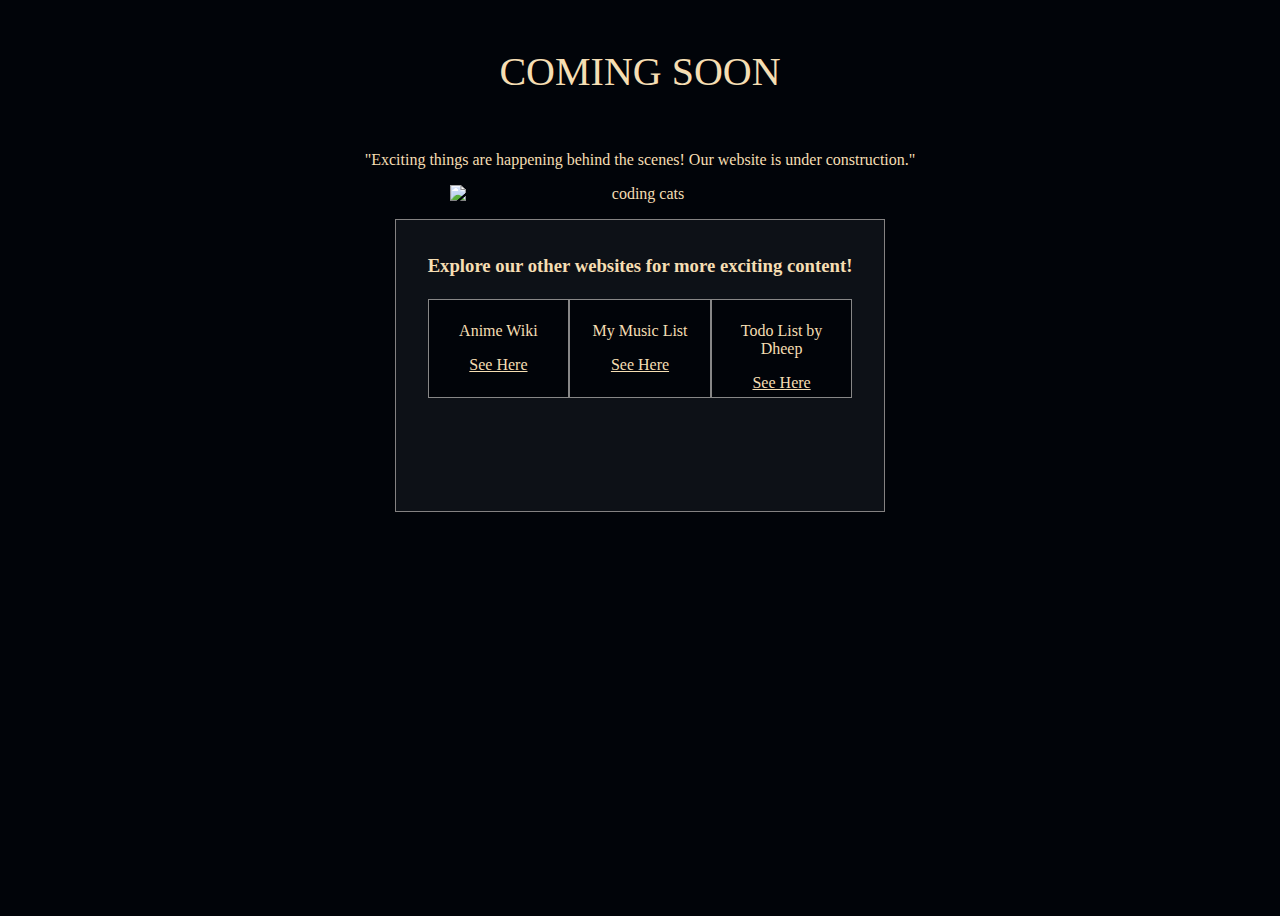
==== commit e019a2f8: "Add files via upload" ====
--- a/index.html
+++ b/index.html
@@ -1,45 +1,43 @@
 <!DOCTYPE html>
 <html lang="en">
-
-<head>
-    <meta charset="UTF-8">
-    <meta http-equiv="X-UA-Compatible" content="IE=edge">
-    <meta name="viewport" content="width=device-width, initial-scale=1.0">
-    <title>CATCH THE EGG</title>
-</head>
-
-<body style="background-color: #555555;">
-    <div class="wrap" style=" justify-content: space-evenly; ">
-        <div class="titlegame" style=" justify-content: center; margin-bottom: 1rem; margin-top: 1rem;">
-            <h4 style=" margin-top: auto; margin-bottom: auto; font-size: 30px; color: antiquewhite;"><span
-                    style="color:yellow;">CATCH</span> THE EGG </h4>
-            <img src="media/egg.png" width="40px" height="40px">
+  <head>
+    <meta charset="UTF-8" />
+    <meta http-equiv="X-UA-Compatible" content="IE=edge" />
+    <meta name="viewport" content="width=device-width, initial-scale=1.0" />
+    <title>Coming Soon</title>
+    <link rel="stylesheet" href="style.css" />
+  </head>
+  <body>
+    <div class="container">
+      <p class="title">COMING SOON</p>
+      <p class="desk">
+        "Exciting things are happening behind the scenes! Our website is under
+        construction."
+      </p>
+      <img
+        src="https://i.pinimg.com/564x/78/57/26/78572600f94ae982ca943cdeb1b2d559.jpg"
+        alt="coding cats"
+        width="30%"
+      />
+      <div class="moreweb">
+        <div class="up">
+          <h3>Explore our other websites for more exciting content!</h3>
         </div>
-        <canvas style="border: 5px solid black;" id="myc"></canvas>
-        <div class="outcanvas" style="padding-top: 50px;">
-            <div class="note" style="margin-left: 5px;">
-                <p>Note : you can use w a s d key if you play in pc </p>
-                <p> make sure you capslock is off</p>
+        <div class="down">
+            <div class="items">
+              <p>Anime Wiki</p>
+              <a href="https://www.dheep.site/anime">See Here</a>
             </div>
-            <p style="font-size: 25px; color:white;">Coin : <span id="money">000</span></p>
-            <div class="navbtn" style="display: flex; justify-content: space-evenly;">
-                <button id="playbtn" class="btnrect"><img id="playtit" src="media/playbtn.png" width="100%"
-                        height="100%"></button>
-                <button id="skinbtn" class="btnrect"><img src="media/skinbtn.png" width="100%"
-                        height="100%"></button>
-                <button id="shopbtn" class="btnrect" onclick="location.href=''"><img src="media/shopbtn.png"
-                        width="100%" height="100%"></button>
-            </div>
-            <div class="controlbtn ">
-                <button class="btn btnleft"><img id="btnkiri" src="media/rightbtn.png" width="100%"></button>
-                <button class="btn btnright"><img id="btnkanan" src="media/rightbtn.png" width="100%"></button>
-            </div>
+          <div class="items">
+            <p>My Music List</p>
+            <a href="http://music.dheep.site/">See Here</a>
+          </div>
+          <div class="items">
+            <p>Todo List by Dheep</p>
+            <a href="http://todolist.dheep.site/">See Here</a>
+          </div>
         </div>
+      </div>
     </div>
-    <link rel="stylesheet" href="style.css">
-    <script src="class.js"></script>
-    <script src="coockie.js"></script>
-    <script src="index.js"></script>
-</body>
-
-</html>+  </body>
+</html>
--- a/style.css
+++ b/style.css
@@ -1,94 +1,69 @@
 body{
-    overflow-x: hidden;
-    zoom: 90%;
-    margin: 0;
-    background-image: url("media/bgdoc.png");
-    background-repeat: repeat-y;
-    background-size: cover;
-    backdrop-filter: blur(1px);
-    
+    background-color: rgb(1,4,9);
+    color: wheat;
 }
 
-.titlegame{
-    display:block
+.container{
+    display: flex;
+    width: 100%;
+    height: 100vh;
+    margin: auto;
+    flex-direction: column;
+    text-align: center;
+    align-items: center;
 }
 
-.wrap{
-    
-    padding: 5px;
-    padding-bottom: 5rem;
-    width: 100%;
-    display: flex;
-    background-image: linear-gradient(to right ,rgba(0,0,0,0.7) , rgba(0,0,0,0.7));
+.desk{
+    width: 70%;
 }
 
-.btn{
-    border-radius: 3rem;
-    margin: 1rem;
-    background-color: transparent;
-    padding: 0%;
-    width: 5rem;
-    height: 5rem;
-    
+.title{
+    font-size: 40px;
 }
 
-.btnrect{
-    border: 0px;
-    border-radius: 0rem;
-    margin: 0rem;
-    background-color: transparent;
-    color: transparent;
-    width: max-content;
+.moreweb{
+    margin-top: 1rem;
+    min-height: 200px;
+    background-color: #0D1117;
+    border: 1px solid rgb(132, 130, 130);
+    padding: 1rem 2rem;
 }
 
-
-
-.btn{
-    z-index: 9;
-}
-
-img{
-    pointer-events: none;
-}
-
-.btnkiri{
-    z-index: -9;
-}
-
-.btnleft{
-    transform: scaleX(-1)
-}
-.note{
-    opacity: 1;
-}
-
-.controlbtn{
-    overflow: hidden;
+.down{
+    height: 200px;
+    width: 100%;
     display: flex;
     justify-content: space-between;
 }
 
+.items a{
 
-@media screen and (max-width: 869px){
-    .wrap{
-        display: block;
-    }  
+    color: wheat;
+}
 
-    #myc{
-        width: 95%;
-        height: auto;
+.down .items{
+    margin: 0.2rem 0;
+    padding: 0.4rem;
+    width: 40%;
+    height: 85px;
+    border: rgb(135, 135, 135) 1px solid;
+    background-color: rgb(1,4,9);
+}
+
+@media only screen and (max-width: 767px){
+    .moreweb{
+        min-height: 350px;
     }
-    .note{
-        z-index: -5;
-        margin-bottom: -5rem;
-        opacity: 0;
+    img{
+        width: 70%;
+    }
+    .down{
+        flex-direction: column;
     }
 
-    body{
-        background-position-x: -400px;
-    }
-
-    .titlegame{
-        display: flex;
+    .down .items{
+        text-align: left;
+        border: none;
+        width: 100%;
     }
 }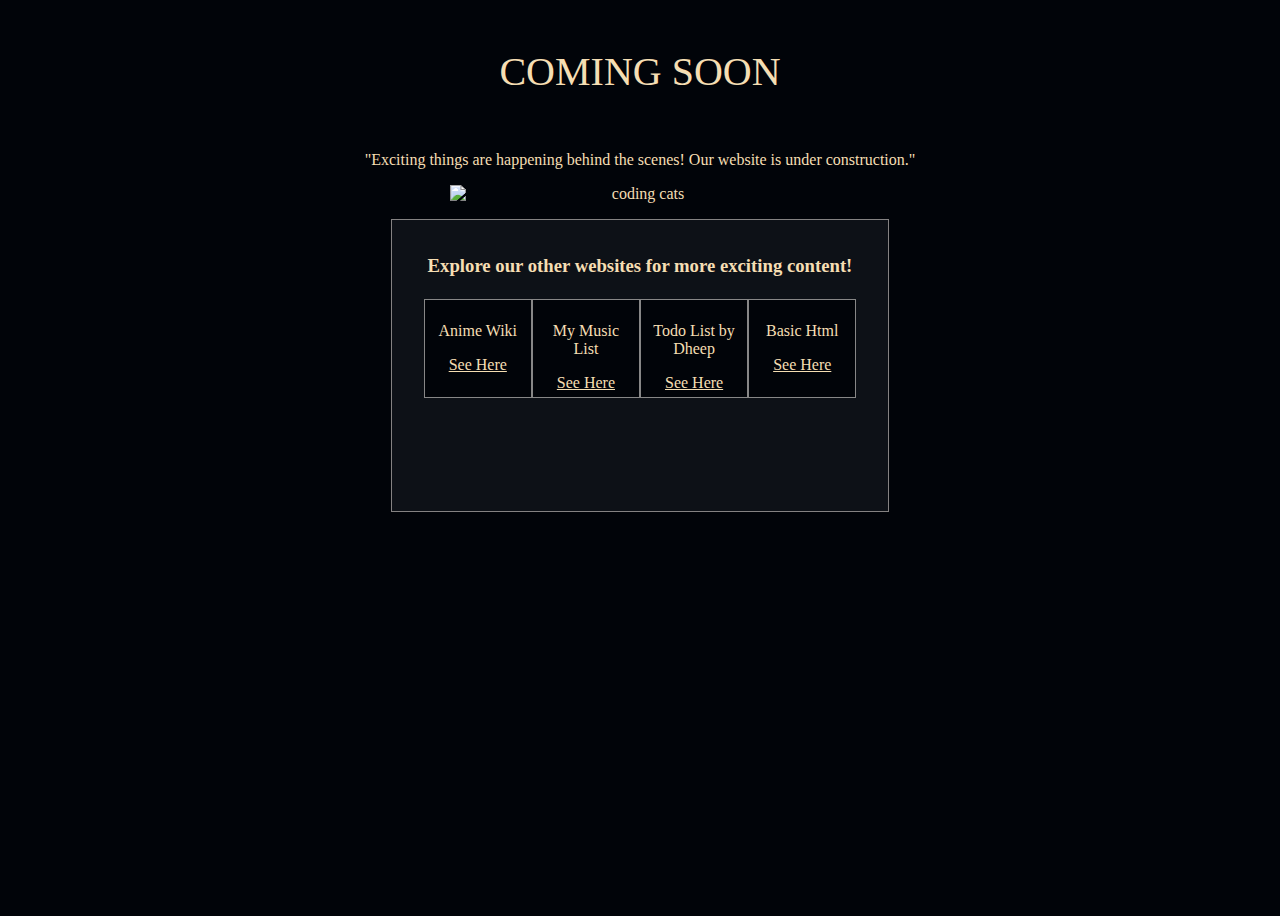
==== commit 7dfeae6e: "Update index.html" ====
--- a/index.html
+++ b/index.html
@@ -5,7 +5,7 @@
     <meta http-equiv="X-UA-Compatible" content="IE=edge" />
     <meta name="viewport" content="width=device-width, initial-scale=1.0" />
     <title>Coming Soon</title>
-    <link rel="stylesheet" href="style.css" />
+    <link rel="stylesheet" href="../style.css" />
   </head>
   <body>
     <div class="container">
@@ -36,6 +36,10 @@
             <p>Todo List by Dheep</p>
             <a href="http://todolist.dheep.site/">See Here</a>
           </div>
+          <div class="items">
+            <p>Basic Html</p>
+            <a href="http://www.dheep.site/Belajar-Web-1/">See Here</a>
+          </div>
         </div>
       </div>
     </div>
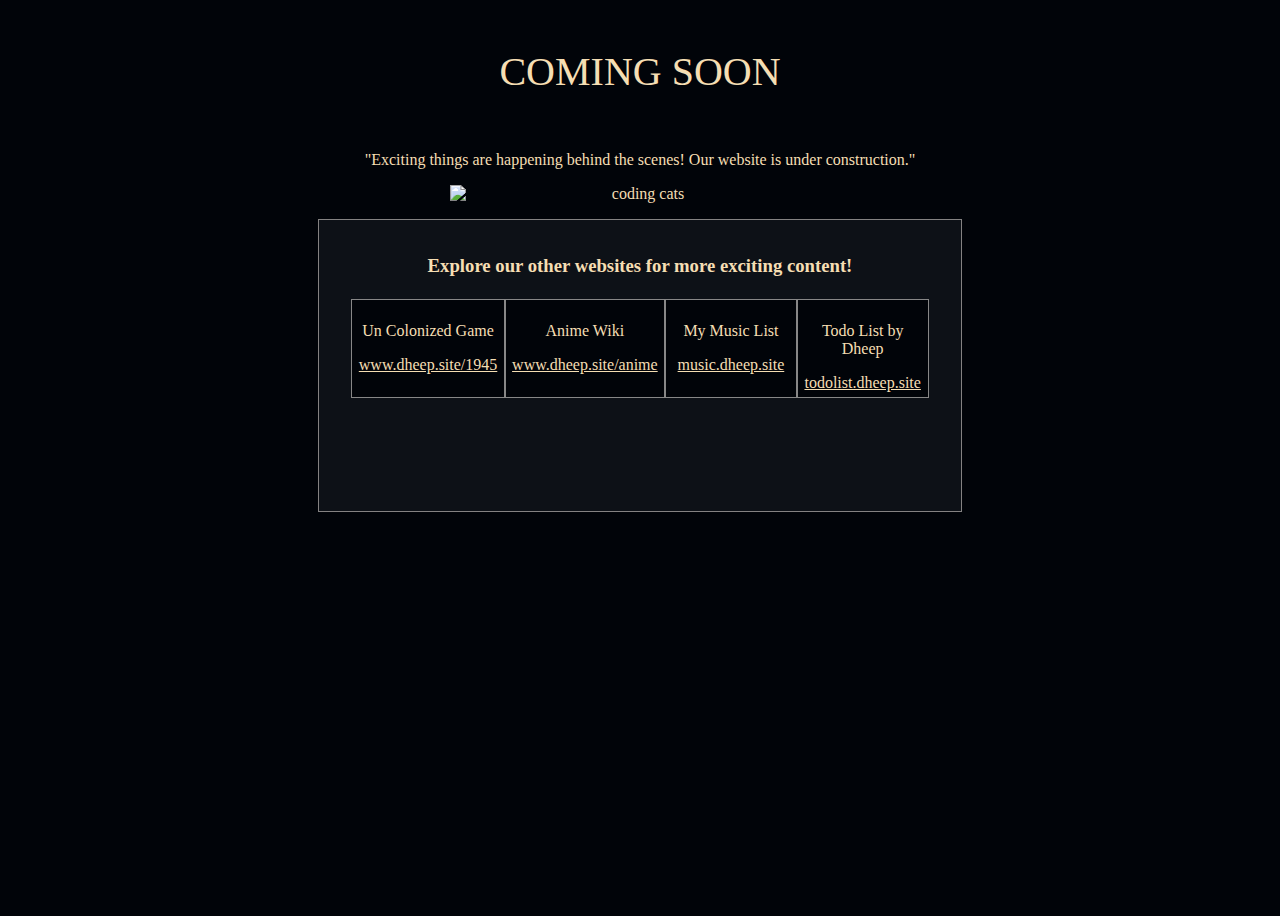
==== commit 5082b2c5: "Update index.html" ====
--- a/index.html
+++ b/index.html
@@ -25,20 +25,20 @@
         </div>
         <div class="down">
             <div class="items">
+              <p>Un Colonized Game</p>
+              <a href="https://www.dheep.site/1945">www.dheep.site/1945</a>
+            </div>
+            <div class="items">
               <p>Anime Wiki</p>
-              <a href="https://www.dheep.site/anime">See Here</a>
+              <a href="https://www.dheep.site/anime">www.dheep.site/anime</a>
             </div>
           <div class="items">
             <p>My Music List</p>
-            <a href="http://music.dheep.site/">See Here</a>
+            <a href="http://music.dheep.site/">music.dheep.site</a>
           </div>
           <div class="items">
             <p>Todo List by Dheep</p>
-            <a href="http://todolist.dheep.site/">See Here</a>
-          </div>
-          <div class="items">
-            <p>Basic Html</p>
-            <a href="http://www.dheep.site/Belajar-Web-1/">See Here</a>
+            <a href="http://todolist.dheep.site/">todolist.dheep.site</a>
           </div>
         </div>
       </div>
--- a/style.css
+++ b/style.css
@@ -52,7 +52,7 @@
 
 @media only screen and (max-width: 767px){
     .moreweb{
-        min-height: 350px;
+        min-height: 450px;
     }
     img{
         width: 70%;
@@ -66,4 +66,4 @@
         border: none;
         width: 100%;
     }
-}+}
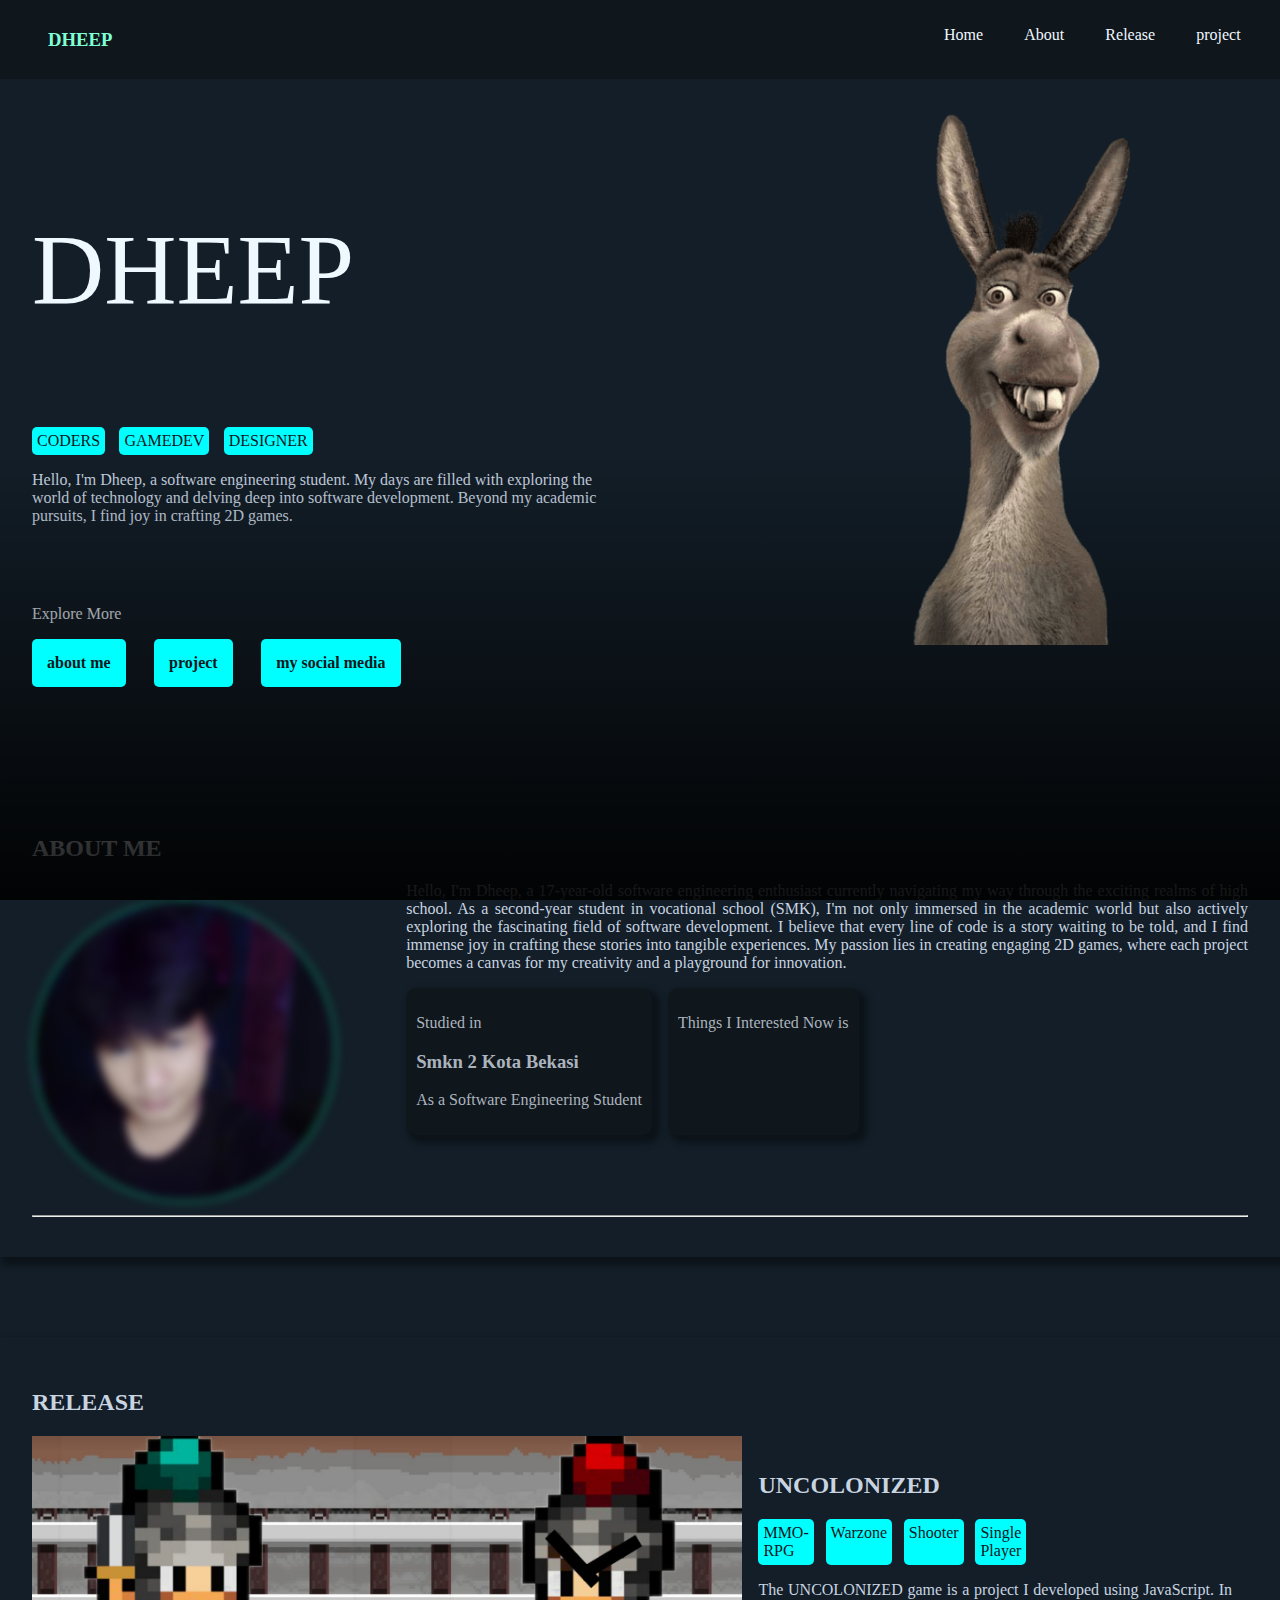
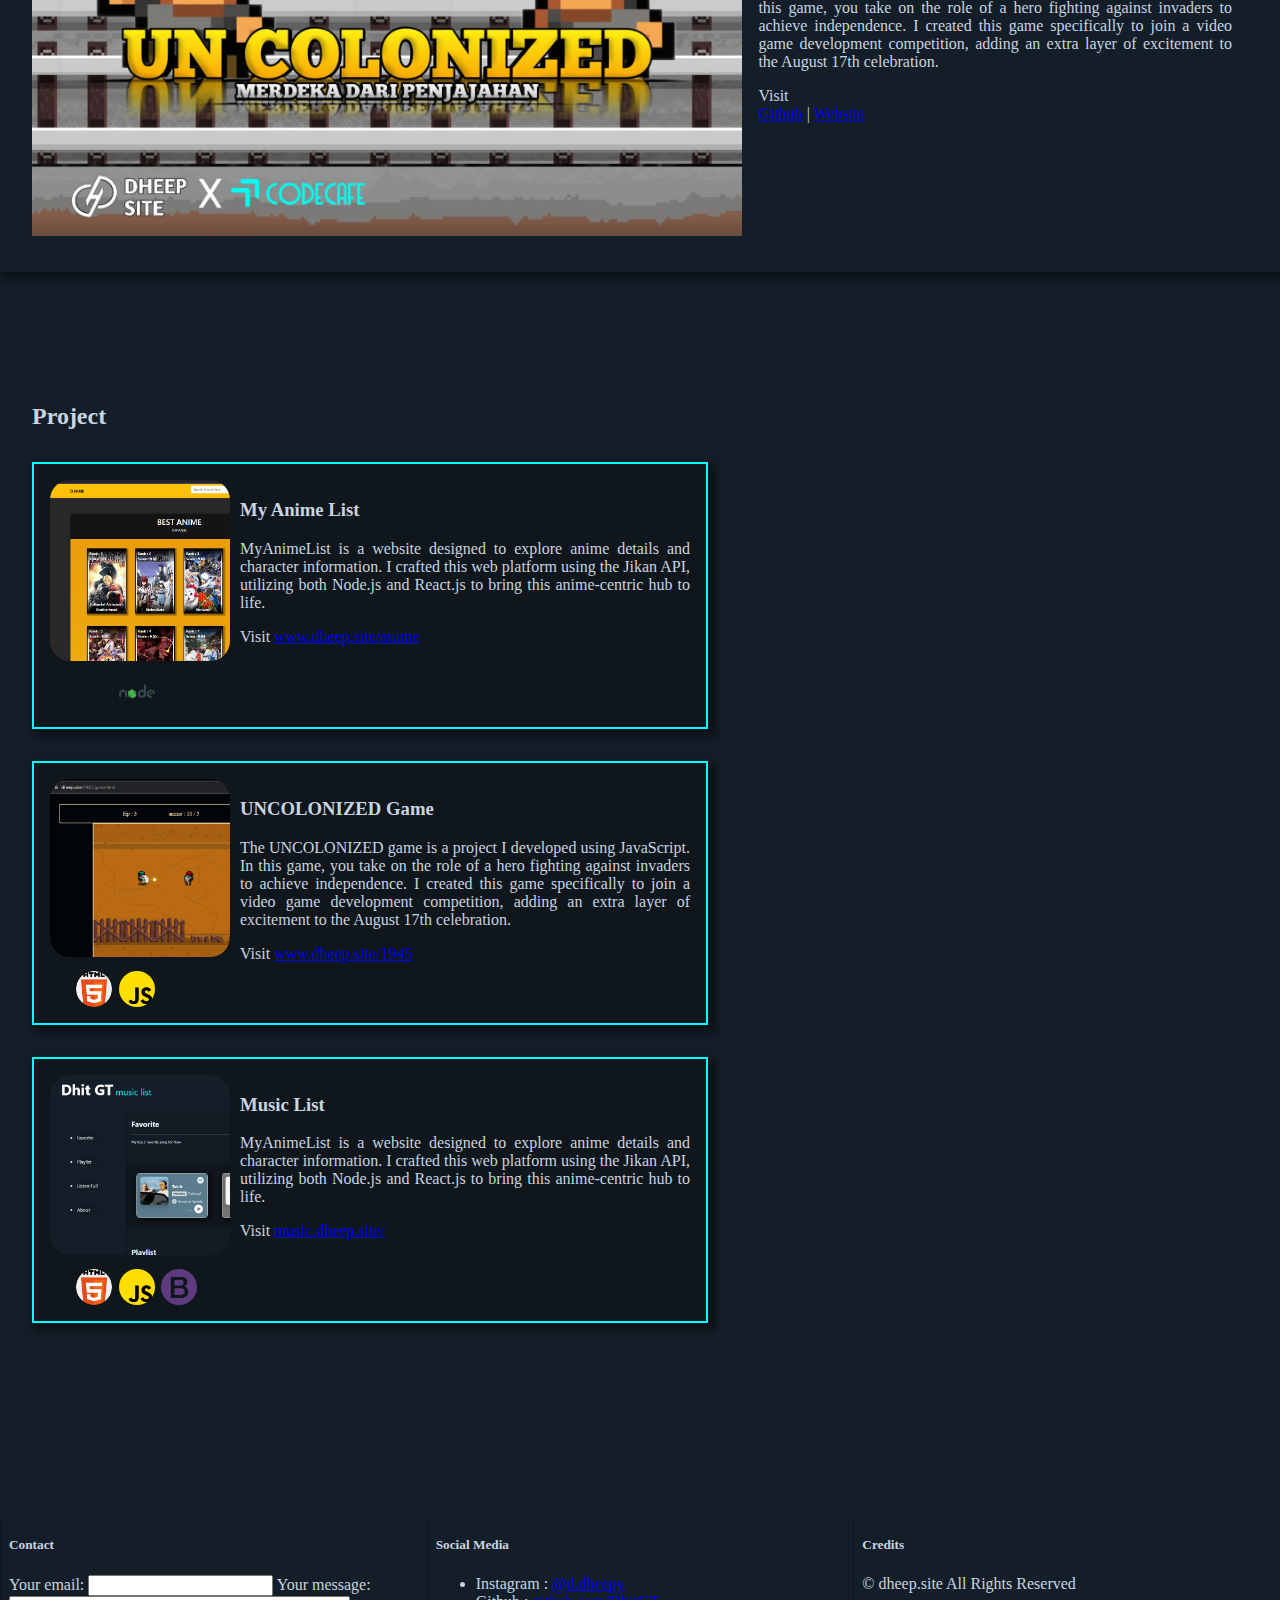
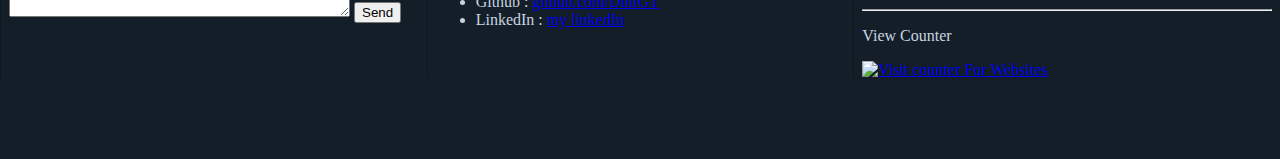
==== commit 69df14b4: "up landing page without folder" ====
--- a/index.html
+++ b/index.html
@@ -4,44 +4,272 @@
     <meta charset="UTF-8" />
     <meta http-equiv="X-UA-Compatible" content="IE=edge" />
     <meta name="viewport" content="width=device-width, initial-scale=1.0" />
-    <title>Coming Soon</title>
-    <link rel="stylesheet" href="../style.css" />
+    <title>Hellow</title>
+    <link
+      href="https://cdn.jsdelivr.net/npm/bootstrap@5.3.2/dist/css/bootstrap.min.css"
+      rel="stylesheet"
+      integrity="sha384-T3c6CoIi6uLrA9TneNEoa7RxnatzjcDSCmG1MXxSR1GAsXEV/Dwwykc2MPK8M2HN"
+      crossorigin="anonymous"
+    />
+    <link rel="stylesheet" href="style.css" />
+    <link rel="icon" href="media/icon.jpeg" type="image/x-icon">
   </head>
   <body>
+    <div class="alert-phone ">
+        <span>!!sorry mobile view not optimised yet!!</span>
+        <br>
+        <span>use desktop mode recomended</span>
+    </div>
     <div class="container">
-      <p class="title">COMING SOON</p>
-      <p class="desk">
-        "Exciting things are happening behind the scenes! Our website is under
-        construction."
-      </p>
-      <img
-        src="https://i.pinimg.com/564x/78/57/26/78572600f94ae982ca943cdeb1b2d559.jpg"
-        alt="coding cats"
-        width="30%"
-      />
-      <div class="moreweb">
-        <div class="up">
-          <h3>Explore our other websites for more exciting content!</h3>
-        </div>
-        <div class="down">
-            <div class="items">
-              <p>Un Colonized Game</p>
-              <a href="https://www.dheep.site/1945">www.dheep.site/1945</a>
-            </div>
-            <div class="items">
-              <p>Anime Wiki</p>
-              <a href="https://www.dheep.site/anime">www.dheep.site/anime</a>
-            </div>
-          <div class="items">
-            <p>My Music List</p>
-            <a href="http://music.dheep.site/">music.dheep.site</a>
-          </div>
-          <div class="items">
-            <p>Todo List by Dheep</p>
-            <a href="http://todolist.dheep.site/">todolist.dheep.site</a>
+      <header>
+        <nav>
+          <div class="logo">
+            <h3>DHEEP</h3>
+            
+          </div>
+          <ul>
+            <li>
+              <a onclick="scrollToSection('bodys')">Home</a>
+            </li>
+            <li>
+              <a onclick="scrollToSection('about')">About</a>
+            </li>
+            <li>
+              <a onclick="scrollToSection('released')">Release</a>
+            </li>
+            <li>
+              <a onclick="scrollToSection('project')">project</a>
+            </li>
+            <li>
+              <a onclick="scrollToSection('contact')">contact</a>
+            </li>
+          </ul>
+        </nav>
+      </header>
+      <section id="bodys">
+        <div class="body-1">
+          <p class="brand">DHEEP</p>
+          <div class="badge">
+            <div class="badge-item">CODERS</div>
+            <div class="badge-item">GAMEDEV</div>
+            <div class="badge-item">DESIGNER</div>
+          </div>
+          <div class="quotes">
+            <p>
+                Hello, I'm Dheep, a software engineering student. My days are filled with exploring the world of technology and delving deep into software development. Beyond my academic pursuits, I find joy in crafting 2D games. 
+            </p>
+          </div>
+          <p class="info-txt">Explore More</p>
+          <div class="destination">
+            <a onclick="scrollToSection('about')" class="desti-item"> about me </a>
+            <a onclick="scrollToSection('project')" class="desti-item"> project </a>
+
+            <a onclick="scrollToSection('contact')" class="desti-item"> my social media </a>
+          </div>
+        </div>
+        <div class="body-2">
+          <img src="media/donkey.png" alt="" width="400px" />
+          <div class="bg-img"></div>
+        </div>
+      </section>
+      <section id="about">
+        <div class="top-about">
+          <h2>ABOUT ME</h2>
+        </div>
+        <div class="bottom-about">
+          <div class="left">
+            <img src="media/me.jpg" alt="" />
+          </div>
+          <div class="right">
+            Hello, I'm Dheep, a 17-year-old software engineering enthusiast currently navigating my way through the exciting realms of high school. As a second-year student in vocational school (SMK), I'm not only immersed in the academic world but also actively exploring the fascinating field of software development.
+
+I believe that every line of code is a story waiting to be told, and I find immense joy in crafting these stories into tangible experiences. My passion lies in creating engaging 2D games, where each project becomes a canvas for my creativity and a playground for innovation.
+            <div class="extends">
+              <div class="degree extends-items">
+                <p>Studied in</p>
+                <h3>Smkn 2 Kota Bekasi</h3>
+                <p>As a Software Engineering Student</p>
+              </div>
+              <div class="wcid extends-items">
+                <p>Things I Interested Now is</p>
+                <h3 class="list-interest"><span class="inter-value"></span></h3>
+                <p class="desc-interest w-100">
+                  <span class="desc-value"></span>
+                </p>
+              </div>
+            </div>
+          </div>
+        </div>
+        <hr />
+      </section>
+      <section id="released">
+        <h2>RELEASE</h2>
+        <div class="wrapper">
+          <div class="left">
+            <img src="media/uncolonize.jpg" alt="" width="100%" />
+          </div>
+          <div class="right">
+            <h2>UNCOLONIZED</h2>
+            <div class="badge">
+              <div class="badge-item">MMO-RPG</div>
+              <div class="badge-item">Warzone</div>
+              <div class="badge-item">Shooter</div>
+              <div class="badge-item">Single Player</div>
+            </div>
+            <p class="desc">
+                The UNCOLONIZED game is a project I developed using JavaScript. In this game, you take on the role of a hero fighting against invaders to achieve independence. I created this game specifically to join a video game development competition, adding an extra layer of excitement to the August 17th celebration.
+            </p>
+            <span>Visit</span>
+            <div class="btn-ses">
+              <a href="https://github.com/dhitgt/1945">Github</a>
+              |
+              <a href="https://www.dheep.site/1945">Website</a>
+            </div>
+          </div>
+        </div>
+      </section>
+      <section id="project">
+        <h2>Project</h2>
+        <div class="wrapper">
+          <div class="card card-project">
+            <div class="left">
+              <img src="media/anime.png" alt="" />
+              <div class="stack">
+                <img src="https://encrypted-tbn0.gstatic.com/images?q=tbn:ANd9GcQx9cZHat3ZuKHBOZ292g_CGScOaKDSdbeCkaNjewUfaQ&s" alt="" width="10px" />
+                <img src="media/node.png" alt="" width="10px" />
+                <img src="https://jikan.moe/assets/images/logo/jikan.logo.png" alt="" width="10px" />
+              </div>
+            </div>
+            <div class="right">
+              <h3>My Anime List</h3>
+              <p class="desc">
+                MyAnimeList is a website designed to explore anime details and character information. I crafted this web platform using the Jikan API, utilizing both Node.js and React.js to bring this anime-centric hub to life.
+              </p>
+              <span
+                >Visit
+                <a href="https://www.dheep.site/anime"
+                  >www.dheep.site/anime</a
+                ></span
+              >
+            </div>
+          </div>
+          <div class="card card-project ms-auto">
+            <div class="left">
+              <img src="media/uncolonize prev.png" alt="" />
+              <div class="stack">
+                <img src="media/html-5.png" alt="" width="10px" />
+                <img src="media/js.png" alt="" width="10px" />
+                <img src="https://codecafe.id/images/logo.webp" alt="" width="10px" />
+              </div>
+            </div>
+            <div class="right">
+              <h3>UNCOLONIZED Game</h3>
+              <p class="desc">
+                The UNCOLONIZED game is a project I developed using JavaScript. In this game, you take on the role of a hero fighting against invaders to achieve independence. I created this game specifically to join a video game development competition, adding an extra layer of excitement to the August 17th celebration.
+              </p>
+              <span
+                >Visit
+                <a href="https://www.dheep.site/1945"
+                  >www.dheep.site/1945</a
+                ></span
+              >
+            </div>
+          </div>
+          <div class="card card-project">
+            <div class="left">
+              <img src="media/musiclist.png" alt="" />
+              <div class="stack">
+                <img src="media/html-5.png" alt="html" width="10px" />
+                <img src="media/js.png" alt="" width="10px" />
+                <img src="media/bootstrap.png" alt="" width="10px" />
+              </div>
+            </div>
+            <div class="right">
+              <h3>Music List</h3>
+              <p class="desc">
+                MyAnimeList is a website designed to explore anime details and character information. I crafted this web platform using the Jikan API, utilizing both Node.js and React.js to bring this anime-centric hub to life.
+              </p>
+              <span
+                >Visit
+                <a href="https://music.dheep.site/"
+                  >music.dheep.site/</a
+                ></span
+              >
+            </div>
+          </div>
+        </div>
+      </section>
+    </div>
+    <footer id="contact">
+      <div class="container">
+        <div class="wrapper">
+          <div class="sec sec-1">
+            <h5>Contact</h5>
+            <form action="https://formspree.io/f/xwkdwjlp" method="POST">
+              <label>
+                Your email:
+                <input class="form-control" type="email" name="email" />
+              </label>
+              <label>
+                Your message:
+                <textarea
+                  class="form-control"
+                  name="message"
+                  cols="40"
+                  rows="1"
+                ></textarea>
+              </label>
+              <!-- your other form fields go here -->
+              <button type="submit" class="btn btn-success">Send</button>
+            </form>
+          </div>
+          <div class="sec sec-2">
+            <h5>Social Media</h5>
+            <ul>
+              <li>Instagram : <a href="https://www.instagram.com/d.dheepy/">@d.dheepy</a></li>
+              <li>
+                Github :
+                <a href="https://github.com/dhitgt">github.com/DhitGT</a>
+              </li>
+              <li>LinkedIn : <a href="https://www.linkedin.com/in/aditya-dwi-saputra-12018628b/">my linkedIn</a></li>
+            </ul>
+          </div>
+          <div class="sec sec-3">
+            <h5>Credits</h5>
+            <p>&copy dheep.site All Rights Reserved</p>
+            <hr>
+            <p>View Counter</p>
+            <!-- hitwebcounter Code START -->
+            <!-- hitwebcounter Code START -->
+<a href="https://www.hitwebcounter.com" target="_blank">
+    <img src="https://hitwebcounter.com/counter/counter.php?page=9331190&style=0036&nbdigits=5&type=page&initCount=20" title="Counter Widget" Alt="Visit counter For Websites"   border="0" /></a>          
           </div>
         </div>
       </div>
-    </div>
+    </footer>
+
+    <script src="script.js"></script>
+    <script
+      src="https://cdn.jsdelivr.net/npm/bootstrap@5.3.2/dist/js/bootstrap.bundle.min.js"
+      integrity="sha384-C6RzsynM9kWDrMNeT87bh95OGNyZPhcTNXj1NW7RuBCsyN/o0jlpcV8Qyq46cDfL"
+      crossorigin="anonymous"
+    ></script>
+    <script>
+      // JavaScript function to scroll to a section with an offset
+      function scrollToSection(sectionId) {
+        const section = document.getElementById(sectionId);
+
+        if (section) {
+          // Calculate the offset (adjust as needed)
+          const offset = 100;
+
+          // Scroll to the section with the offset
+          window.scrollTo({
+            top: section.offsetTop - offset,
+            behavior: "smooth",
+          });
+        }
+      }
+    </script>
   </body>
 </html>
--- a/style.css
+++ b/style.css
@@ -1,69 +1,370 @@
 body{
-    background-color: rgb(1,4,9);
-    color: wheat;
-}
-
-.container{
+    margin: 0%;
+    padding: 0%;
+    background-color: #131e28;
+    overflow-x: hidden;
+    min-height: 100rem;
+    margin-top: 6rem;
+    scroll-behavior: smooth;
+    scroll-snap-type: proximity;
+}
+
+section{
+    margin-bottom: 5rem;
+}
+
+.card{
+    background-color: #0F161C;
+}
+
+nav{
+    background-color: #0F161C;
+    width: 100vw;
+    display: flex;
+    padding: 10px 3rem ;
+    justify-content: space-between;
+    position: fixed;
+    top: 0;
+    left: 0;
+    z-index: 20;
+}
+
+nav ul{
+    display: flex;
+    width: 30%;
+    justify-content: space-between;
+}
+nav ul li{
+    list-style: none;
+    color: aliceblue;
+    cursor: pointer;
+}
+
+nav ul li:hover{
+    text-decoration: underline;
+}
+
+nav ul li a{
+    text-decoration: none;
+    color: aliceblue;
+}
+
+nav .logo{
+    color: aquamarine;
+}
+
+#bodys{
     display: flex;
     width: 100%;
-    height: 100vh;
-    margin: auto;
-    flex-direction: column;
-    text-align: center;
-    align-items: center;
-}
-
-.desk{
-    width: 70%;
-}
-
-.title{
-    font-size: 40px;
-}
-
-.moreweb{
+    min-height: 30rem;
+    margin-top: 2rem;
+}
+.body-1{
+    width: 50%;
+    padding: 1rem ;
+    padding-left: 2rem;
+}
+
+.body-1 .brand{
+    color: aliceblue;
+    font-weight: 500;
+    font-size: 100px;
+}
+
+.badge{
+    width: 50%;
+    margin-bottom:1rem ;
+    display: flex;  
+}
+
+.badge-item{
+    color: #0F161C;
+    padding: 5px;
+    background-color: cyan;
+    border-radius: 5px;
+    margin-right: 5%;
+    transition: all 0.4s;
+}
+
+.badge-item:hover{
+    cursor: pointer;
+}
+
+.body-1 .quotes{
+    color: #c8d4e0;
+    margin-bottom:5rem ;
+}
+
+.info-txt{
+    color: aliceblue;
+}
+
+.body-1 .destination{
+    display: flex;
+}
+
+.desti-item{
+    padding: 15px;
+    border-radius: 5px;
+    background-color:cyan;
+    margin-right: 5%;
+    z-index: 10;
+    color: #0F161C;
+    text-decoration: none;
+    font-weight: 600;
+    cursor: pointer;
+    transition: all 0.4s;
+}
+
+.desti-item:hover, .badge-item:hover{
+    color: cyan;
+    background-color: #0F161C;
+}
+
+.body-2{
+    padding-left: 16%;
+    width: 40%;
+}
+
+.bg-img {
+    position: absolute;
+    bottom: 0;
+    left: 0;
+    width: 100%;
+    height: 50%;
+    background: linear-gradient(to bottom, transparent, rgba(0, 0, 0, 0.91));
+    z-index: 1;
+    pointer-events: none; /* to make sure the overlay doesn't interfere with click events on the image */
+}
+
+
+#about{
+    margin-top: 2rem;
+    min-height: 20rem;
+    padding: 2rem;
+    box-shadow: 5px 5px 7px 3px rgba(0, 0, 0, 0.4);
+}
+
+.top-about{
+    color: aliceblue;
+
+}
+
+.bottom-about{
+    display: flex;
+
+}
+
+.bottom-about .right{
+    width: 90%;
+    text-align: justify;
+    color: #c8d4e0;
+
+}
+
+.bottom-about .left {
+    width: 40%;
+}
+
+.bottom-about .left img{
     margin-top: 1rem;
-    min-height: 200px;
-    background-color: #0D1117;
-    border: 1px solid rgb(132, 130, 130);
-    padding: 1rem 2rem;
-}
-
-.down{
-    height: 200px;
+    width: 80%;
+    background-color: #0F161C;
+    border-radius: 12rem;
+    aspect-ratio: 1;
+    border: dotted 3px rgb(15, 221, 159);
+    filter: blur(4px);
+}
+
+.extends{
+    margin-top: 1rem;
+    display: flex;
+}
+
+.extends-items{
+    background-color: #0F161C;
+    color: #abb4be;
+    padding: 10px;
+    border-radius: 10px;
+    margin-right: 1rem;
+    box-shadow: 5px 5px 7px 3px rgba(0, 0, 0, 0.4);
+}
+
+.w-100{
     width: 100%;
-    display: flex;
-    justify-content: space-between;
-}
-
-.items a{
-
-    color: wheat;
-}
-
-.down .items{
-    margin: 0.2rem 0;
-    padding: 0.4rem;
+}
+
+.desc-value::before{
+    content: '';
+    animation: descript infinite 15s ease-in-out;
+}
+
+.inter-value::before{
+    content: '';
+    animation: list-interest infinite 15s ease-in-out;
+}
+
+#released{
+    margin-top: 2rem;
+    min-height: 20rem;
+    padding: 2rem;
+    color: #c8d4e0;
+    box-shadow: 5px 5px 7px 3px rgba(0, 0, 0, 0.4);
+}
+
+#released .wrapper{
+    display: flex;
+}
+
+#released .left{
+    width: 60%;
+}
+#released .right{
     width: 40%;
-    height: 85px;
-    border: rgb(135, 135, 135) 1px solid;
-    background-color: rgb(1,4,9);
-}
-
-@media only screen and (max-width: 767px){
-    .moreweb{
-        min-height: 450px;
-    }
-    img{
-        width: 70%;
-    }
-    .down{
-        flex-direction: column;
-    }
-
-    .down .items{
-        text-align: left;
-        border: none;
-        width: 100%;
-    }
-}
+    padding: 1rem;
+}
+
+#released .right .desc{
+    text-align: justify;
+}
+
+#released img{
+    width: 100%;
+    aspect-ratio: 16/9;
+}
+
+#project{
+    margin-top: 2rem;
+    min-height: 20rem;
+    padding: 2rem;
+    color: #c8d4e0;
+        
+}
+
+#project .wrapper{
+    display: flex;
+    flex-wrap: wrap;
+    gap: 2rem;
+    margin-top: 2rem;
+}
+
+.card-project{
+    color: #c8d4e0;
+    padding: 1rem;
+    display: flex;
+    flex-direction: row;
+    border: 2px solid cyan;
+    justify-content: start;
+    width: 40rem;
+    box-shadow: 5px 5px 7px 3px rgba(0, 0, 0, 0.4);
+}
+
+#project .left img {
+   width: 100%;
+   border-radius: 20px;
+}
+
+#project .stack{
+    margin-top: 10px;
+    display: flex;
+    justify-content: center;
+}
+
+#project .left .stack img {
+   width: 20%;
+   border-radius: 20rem;
+   margin-right: 0.4rem;
+}
+
+#project .left{
+    width: 40%;
+    margin-right: 10px;
+}
+
+#project .right {
+   width: 100%;
+}
+
+#project .right .desc{
+    text-align: justify;
+}
+
+footer{
+    margin-top: 10rem;
+    min-height:10rem ;
+    padding-bottom: 5rem;
+}
+
+footer .wrapper{
+    display: flex;
+    justify-content: center;
+}
+
+footer .sec{
+    padding: 0 0.5rem ;
+    width: 33%;
+    color: #c8d4e0;
+    border-left: #0F161C 1px solid;
+}
+
+@keyframes list-interest {
+    0%{
+        content: 'Learning Game Development';
+    }30%{
+        content: 'Design A Sprite For Games';
+    }60%{
+        content: 'Developing A 2D Game';
+    }80%{
+        content: 'Learning Website Development';
+    }100%{
+        content: 'Learning Game Development';
+    }
+}
+
+@keyframes descript{
+    0%{
+        content: 'Learning how to create a game';
+    }30%{
+        content: 'design my own 2D game using Aseprite';
+    }60%{
+        content: 'create my own game using js or unity 2D';
+    }80%{
+        content: 'Learning website for my main carier';
+    }100%{
+        content: 'Learning how to create a game';
+    }
+}
+
+.alert-phone{
+    display: none;
+}
+
+@media only screen and (max-width: 600px){
+    .alert-phone{
+        display: block;
+        position: fixed;
+        top: 10%;
+        left: 20%;
+        z-index: 99;
+        font-size: 30px;
+        opacity: 0.7;
+        background-color: red;
+        padding: 1rem;
+    }
+    body{
+        zoom: 40%;
+    }
+
+    nav{
+        width: 90%;
+    }
+
+    nav ul{
+        width: 50%;
+    }
+
+    .bg-img{
+        top: 0px;
+        height: 40%;
+    }
+}